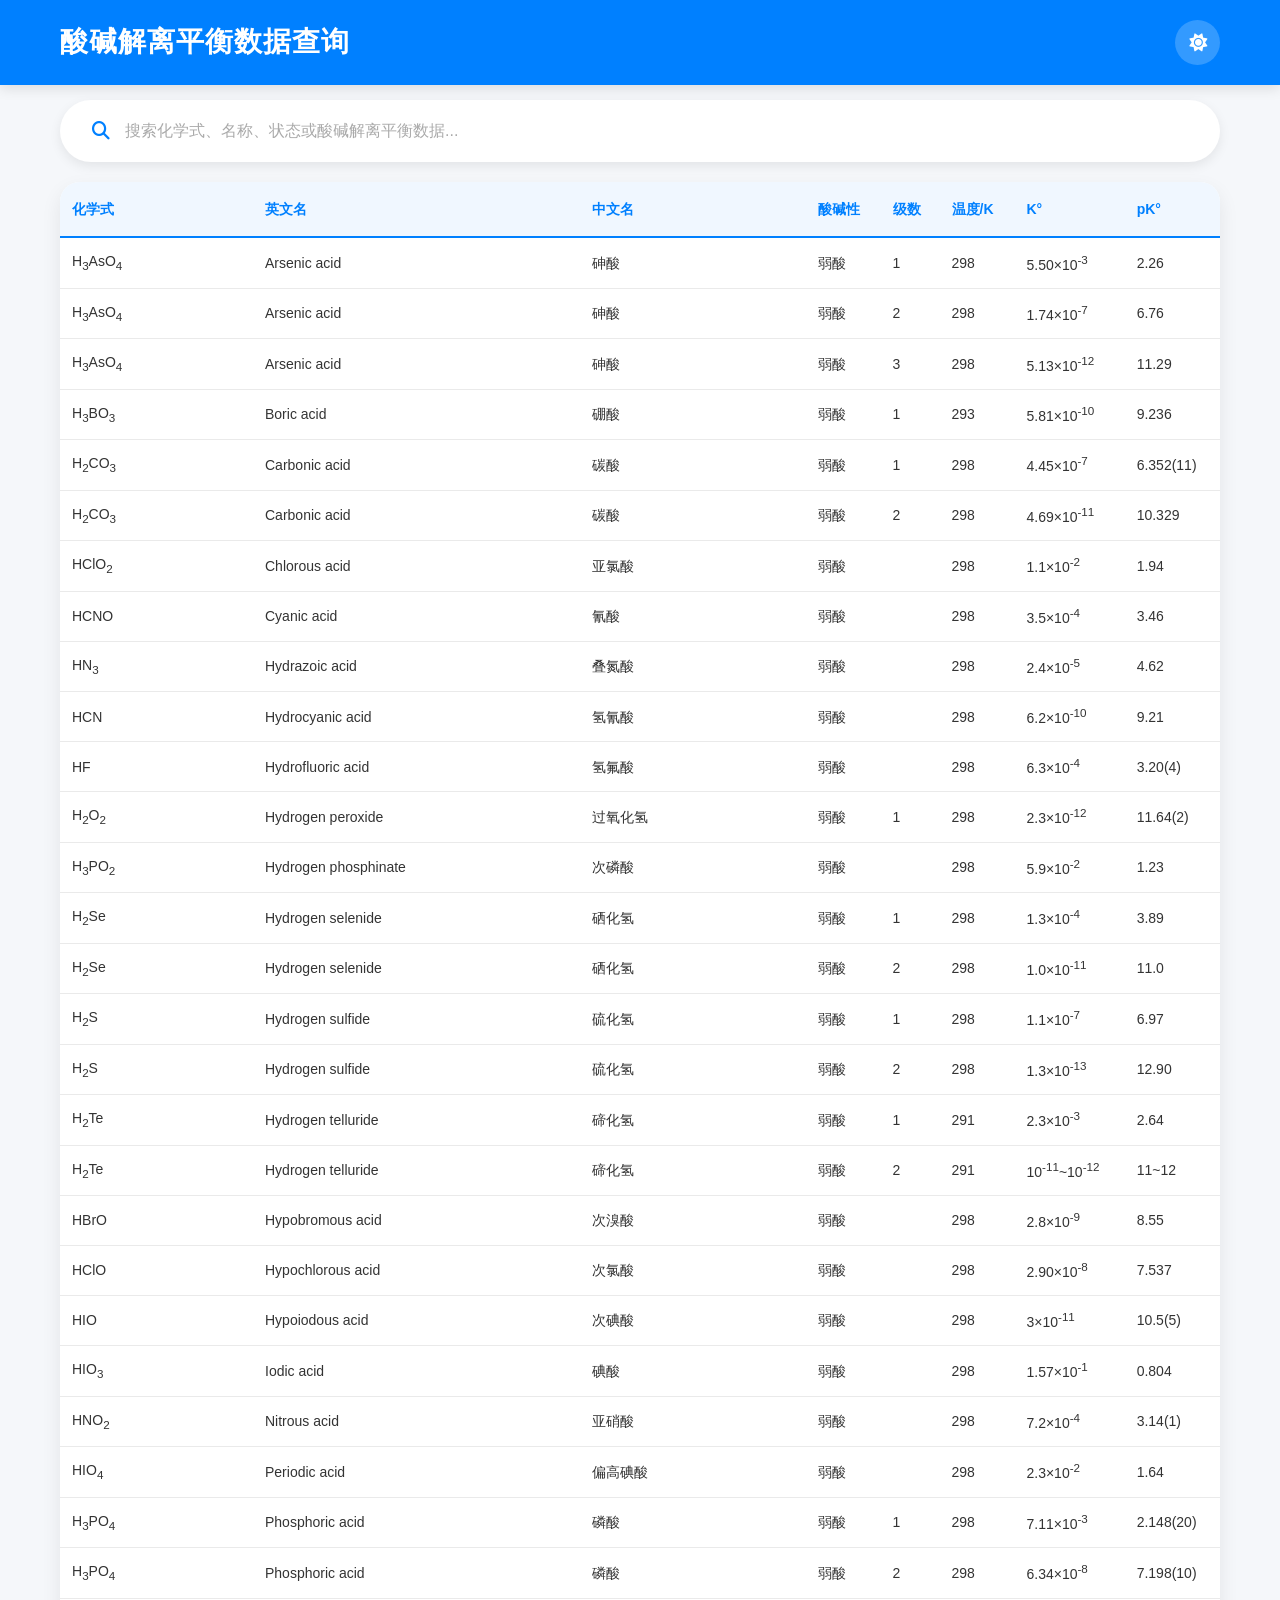
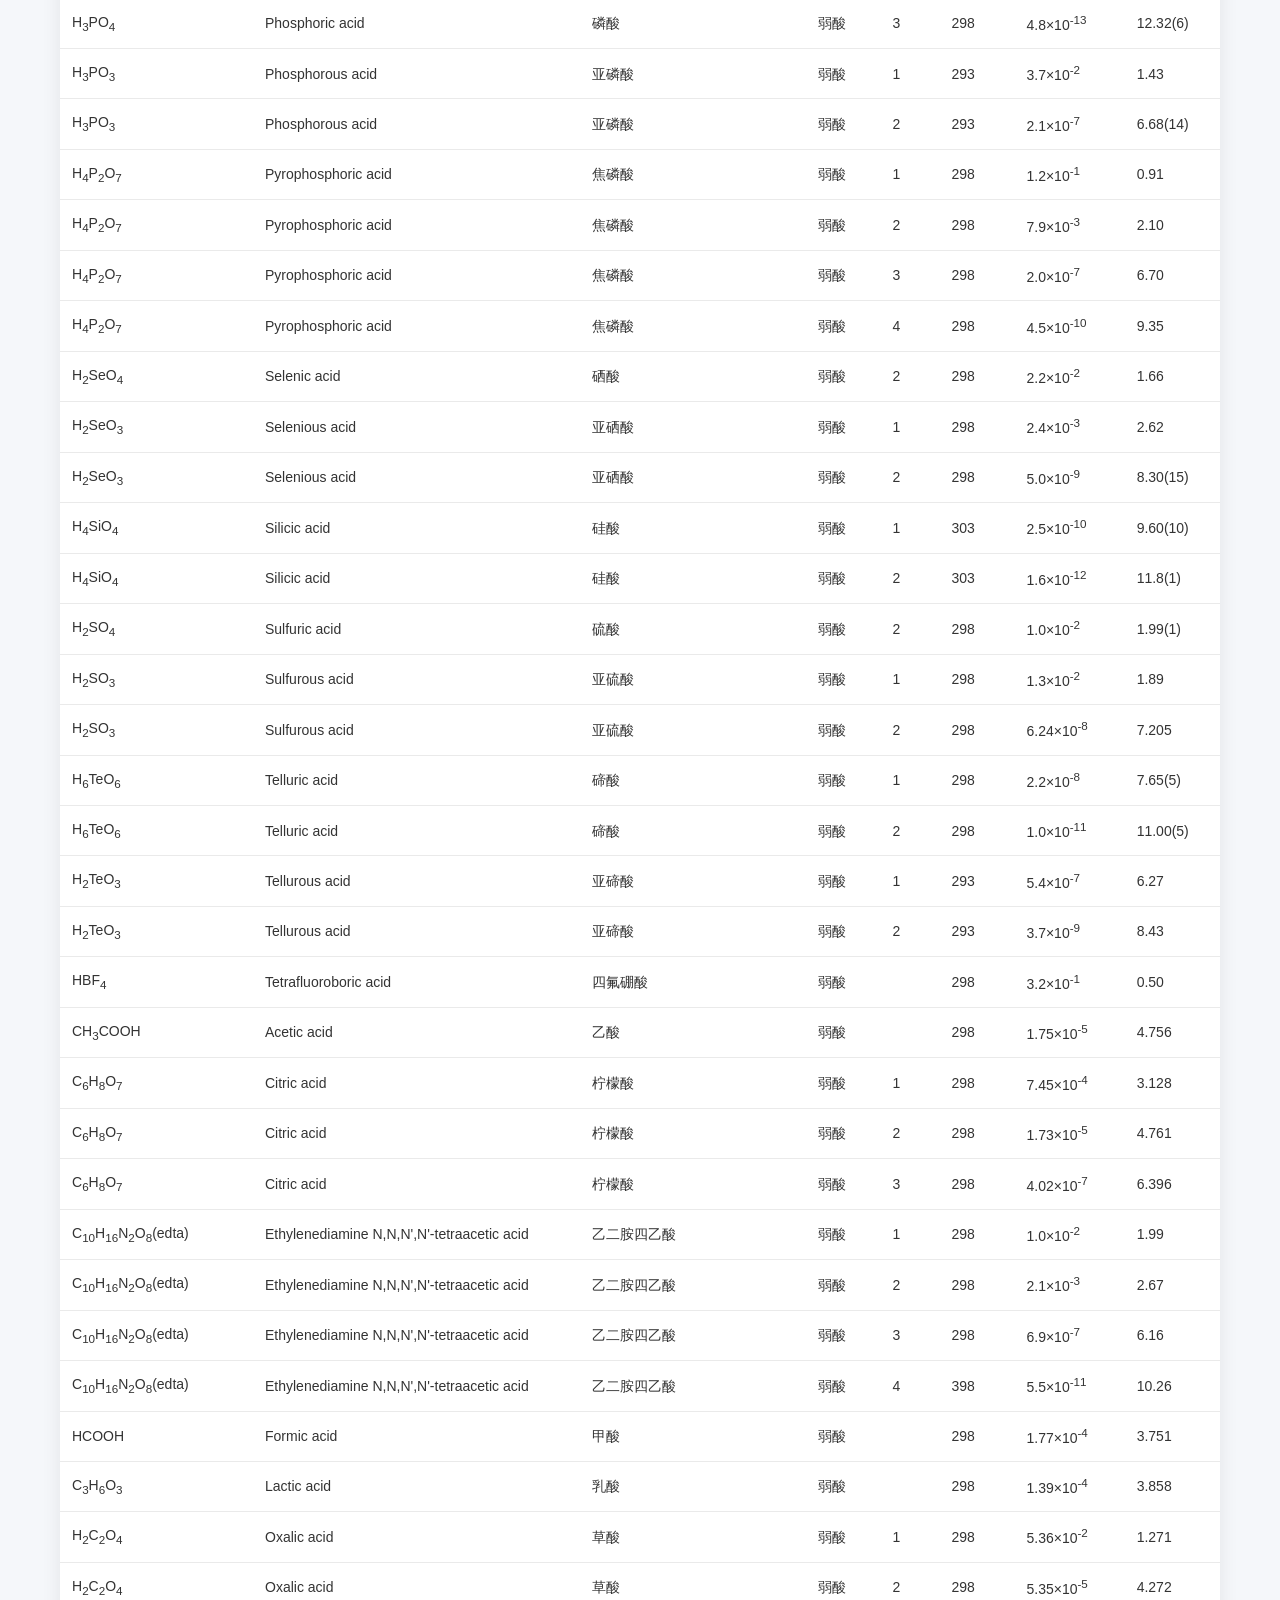
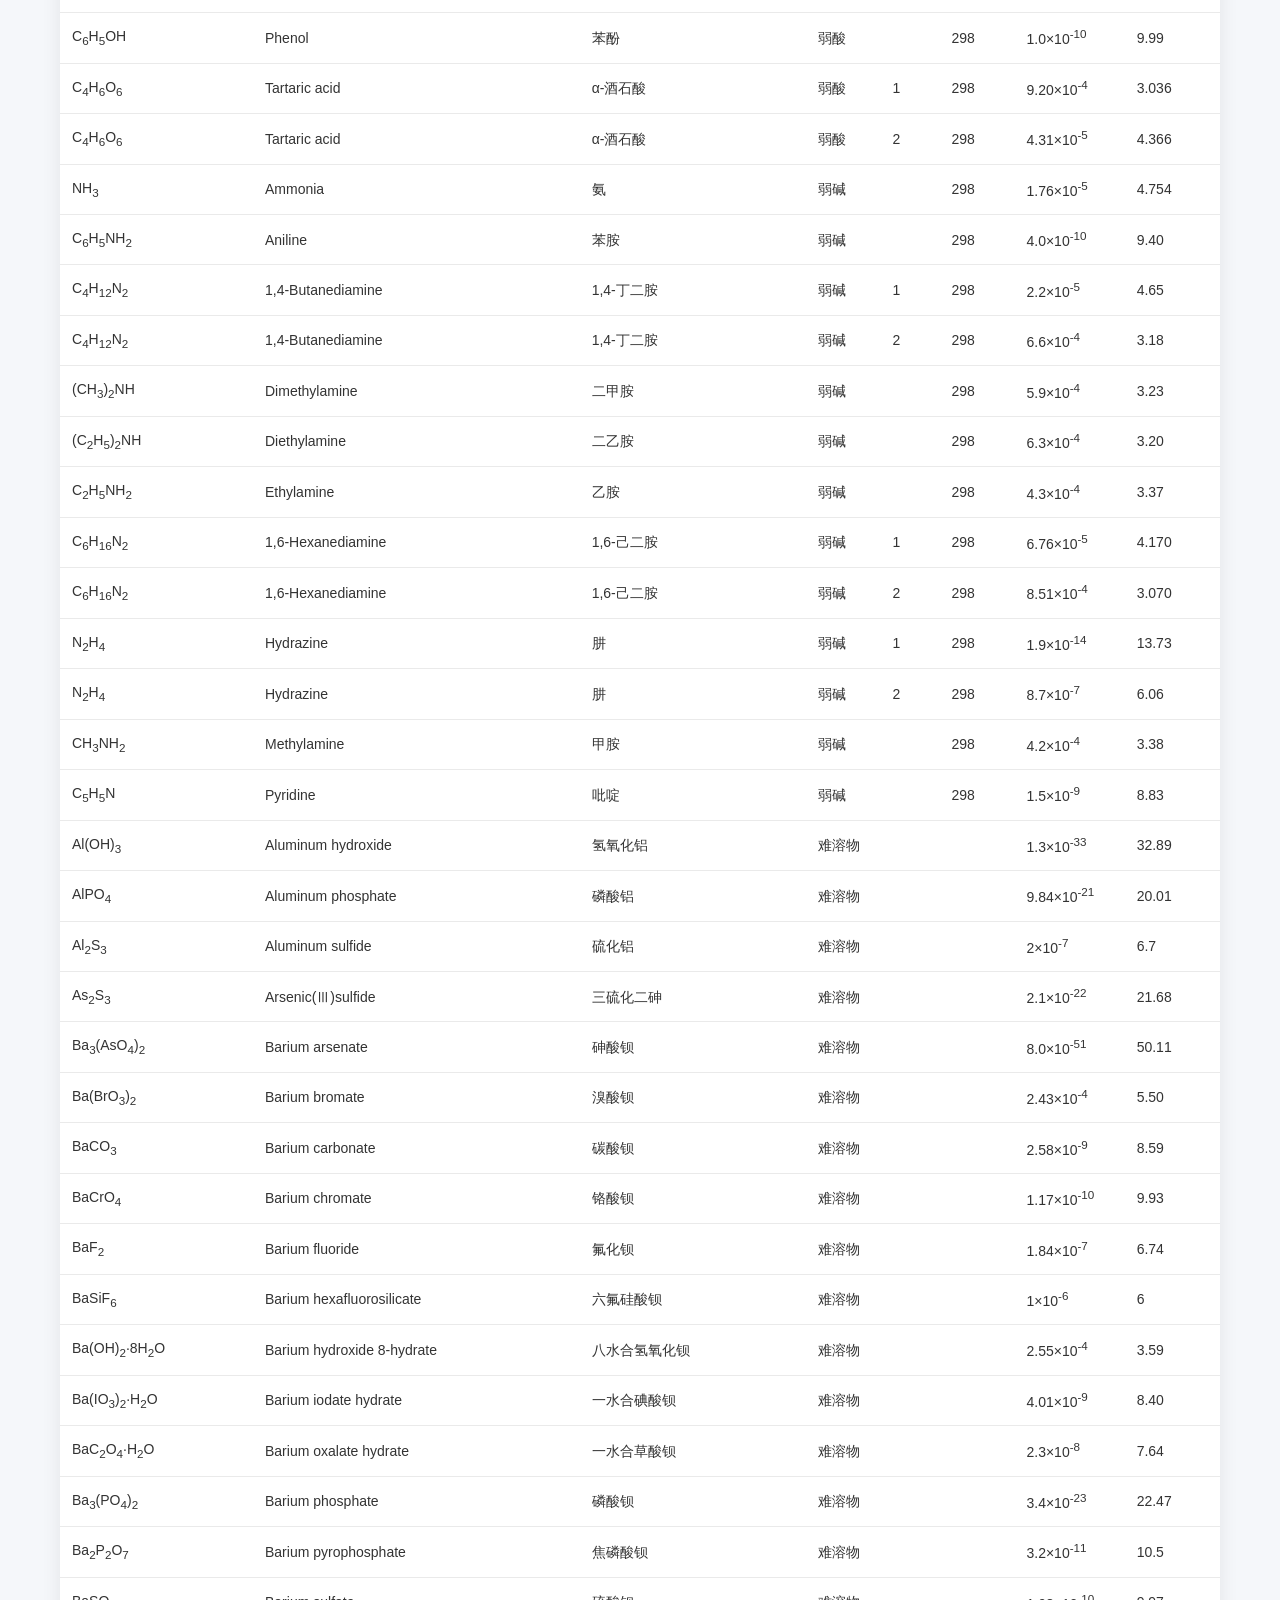
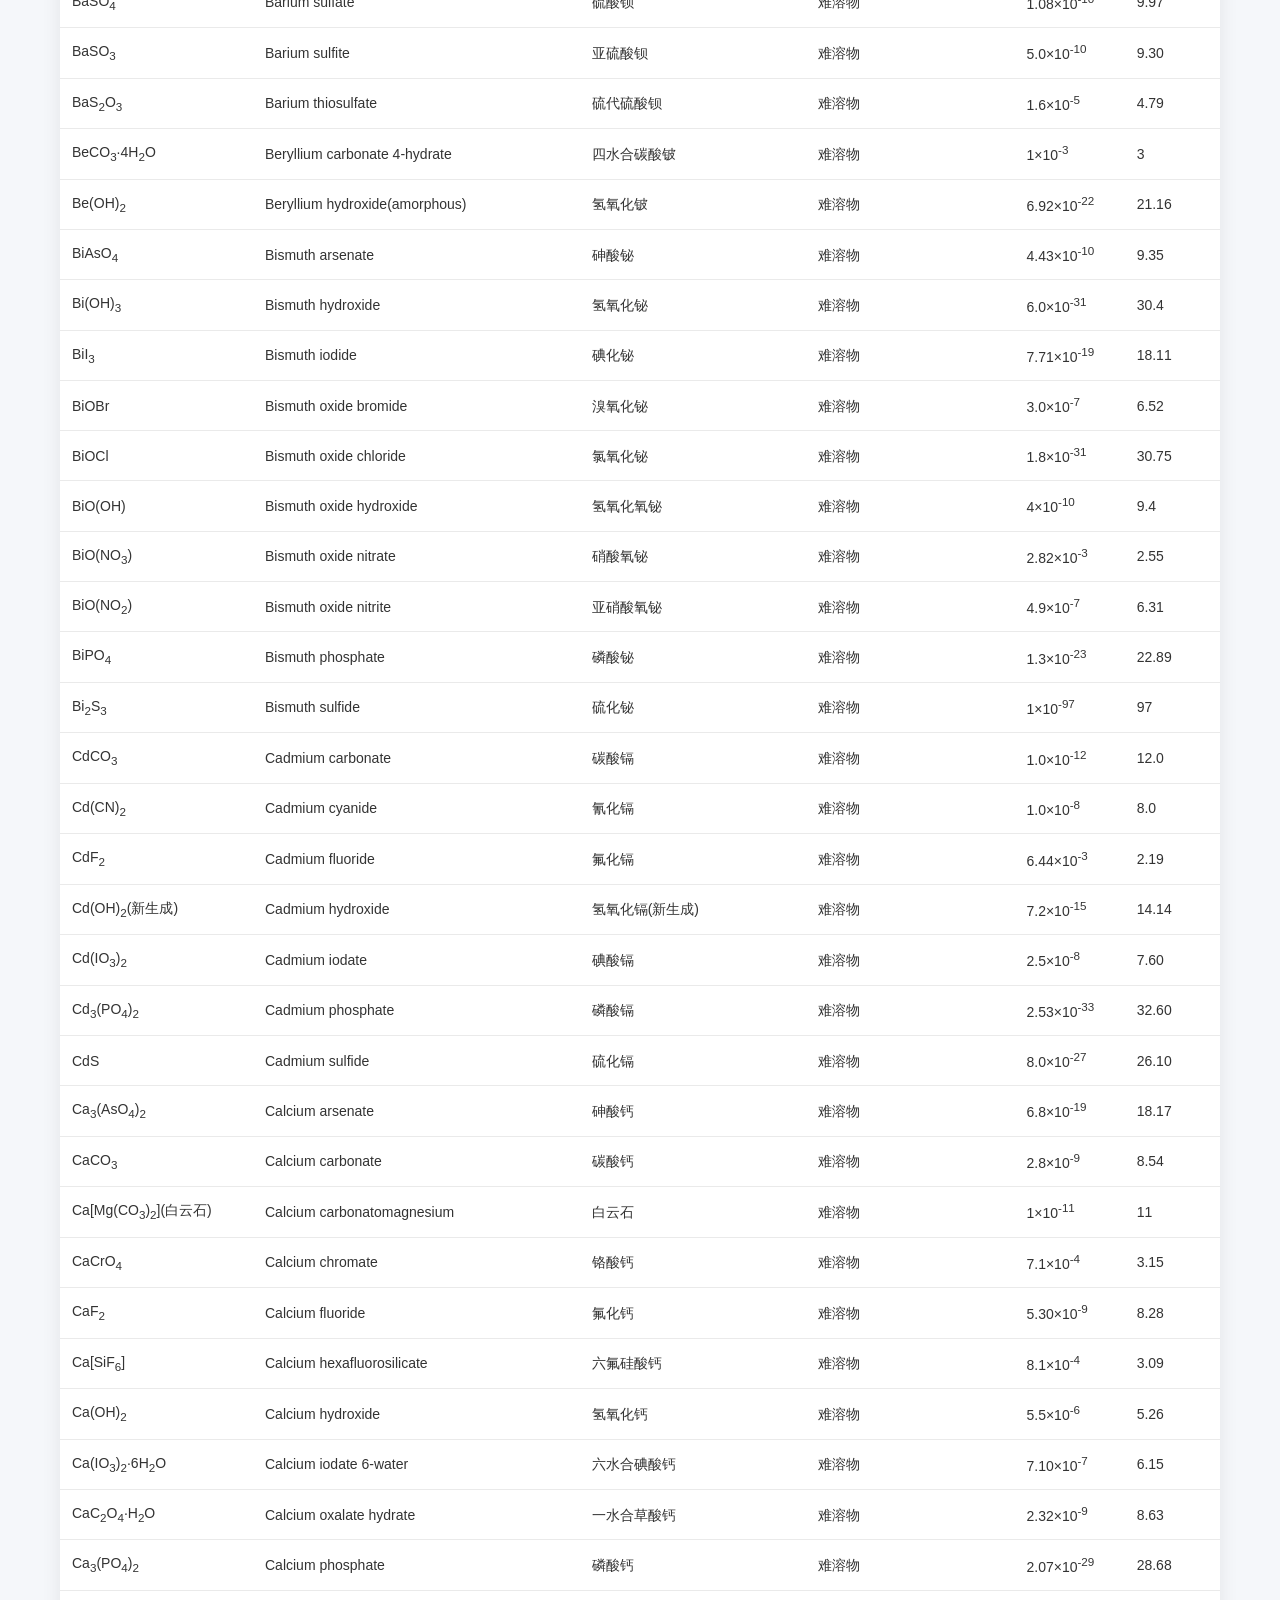
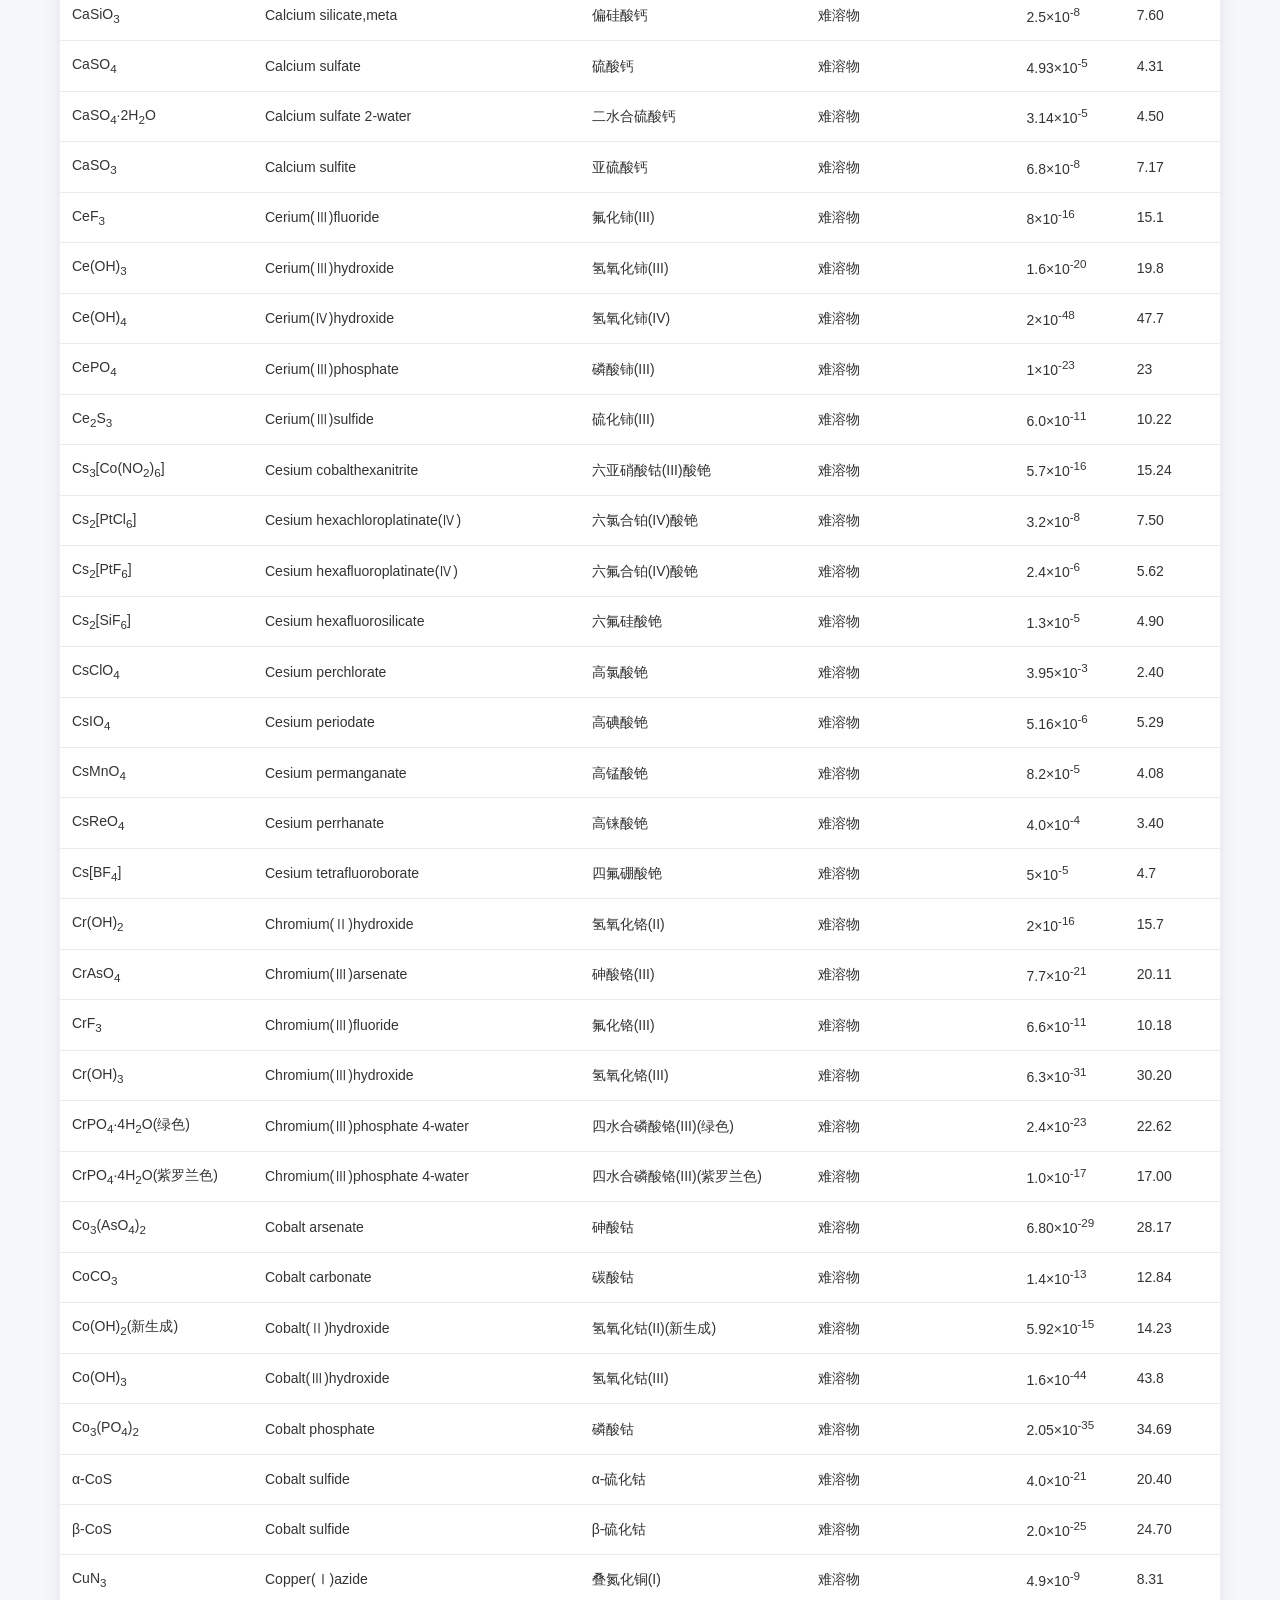
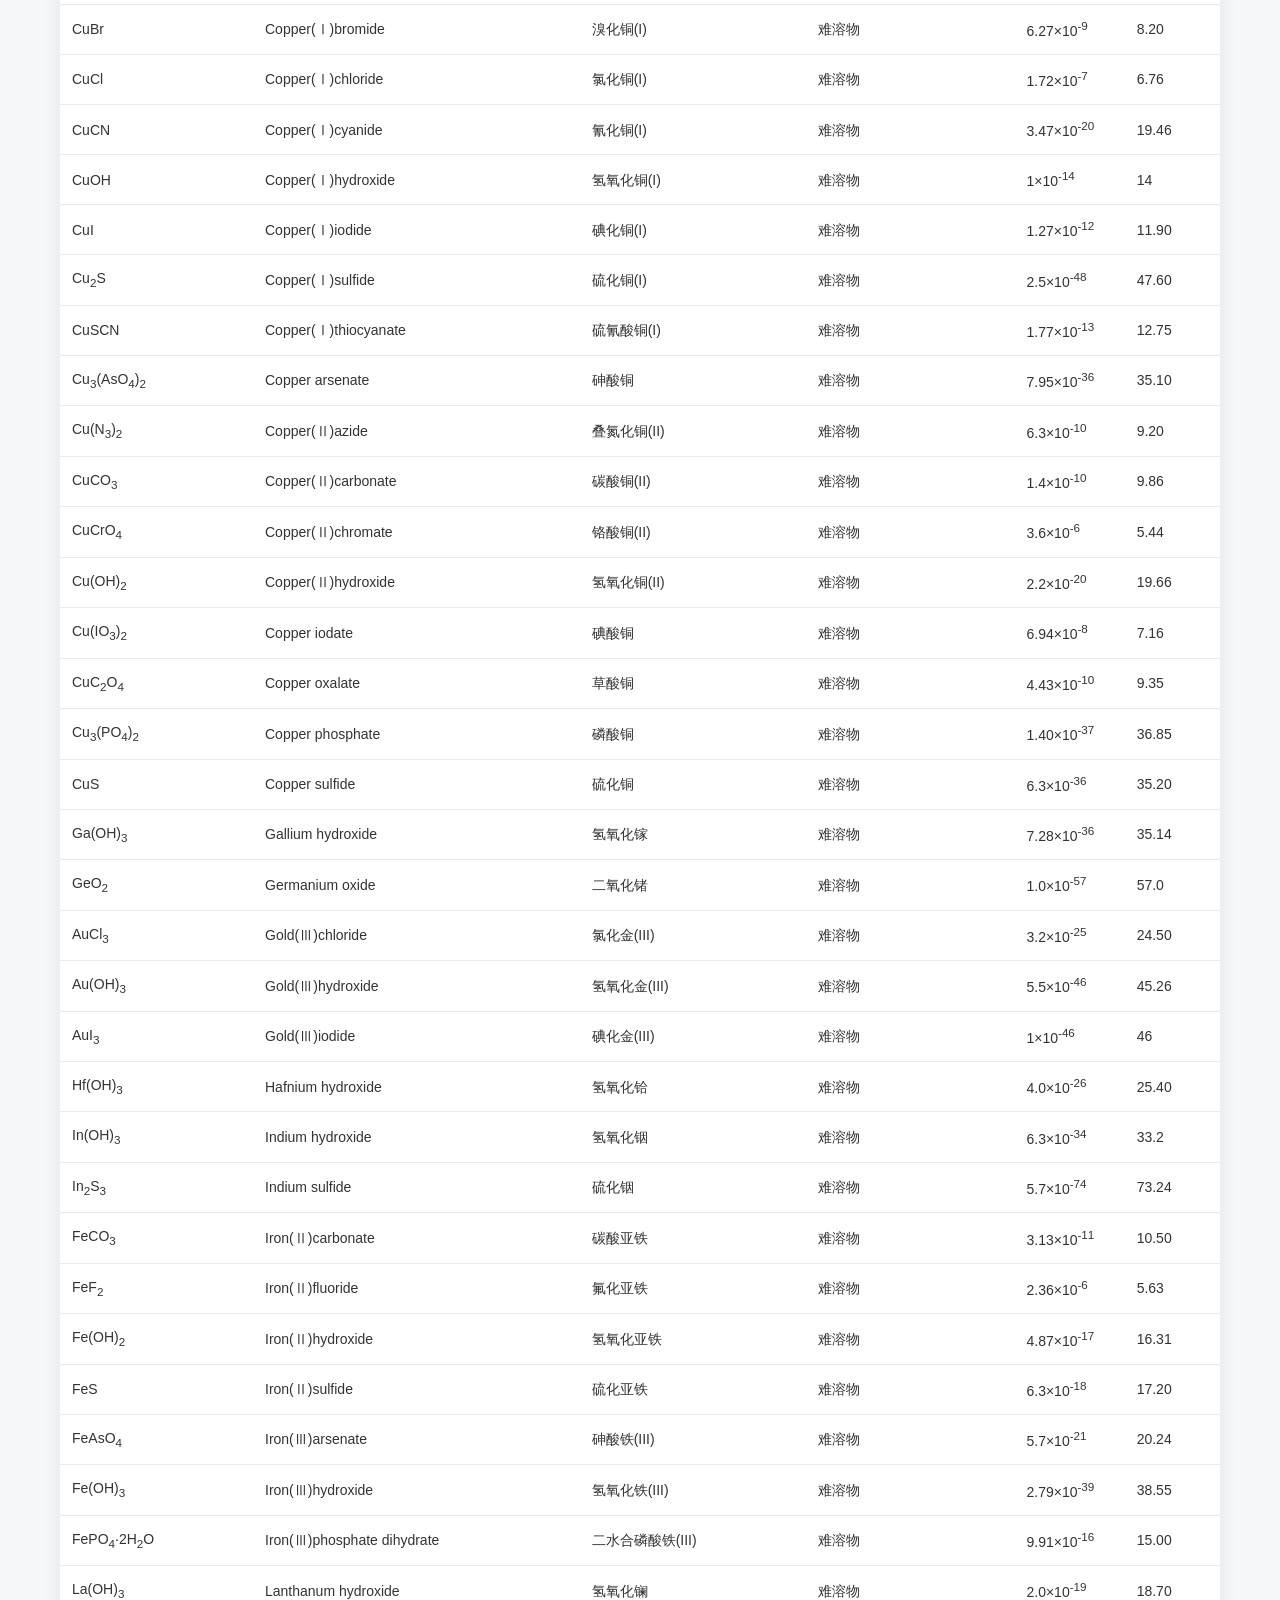
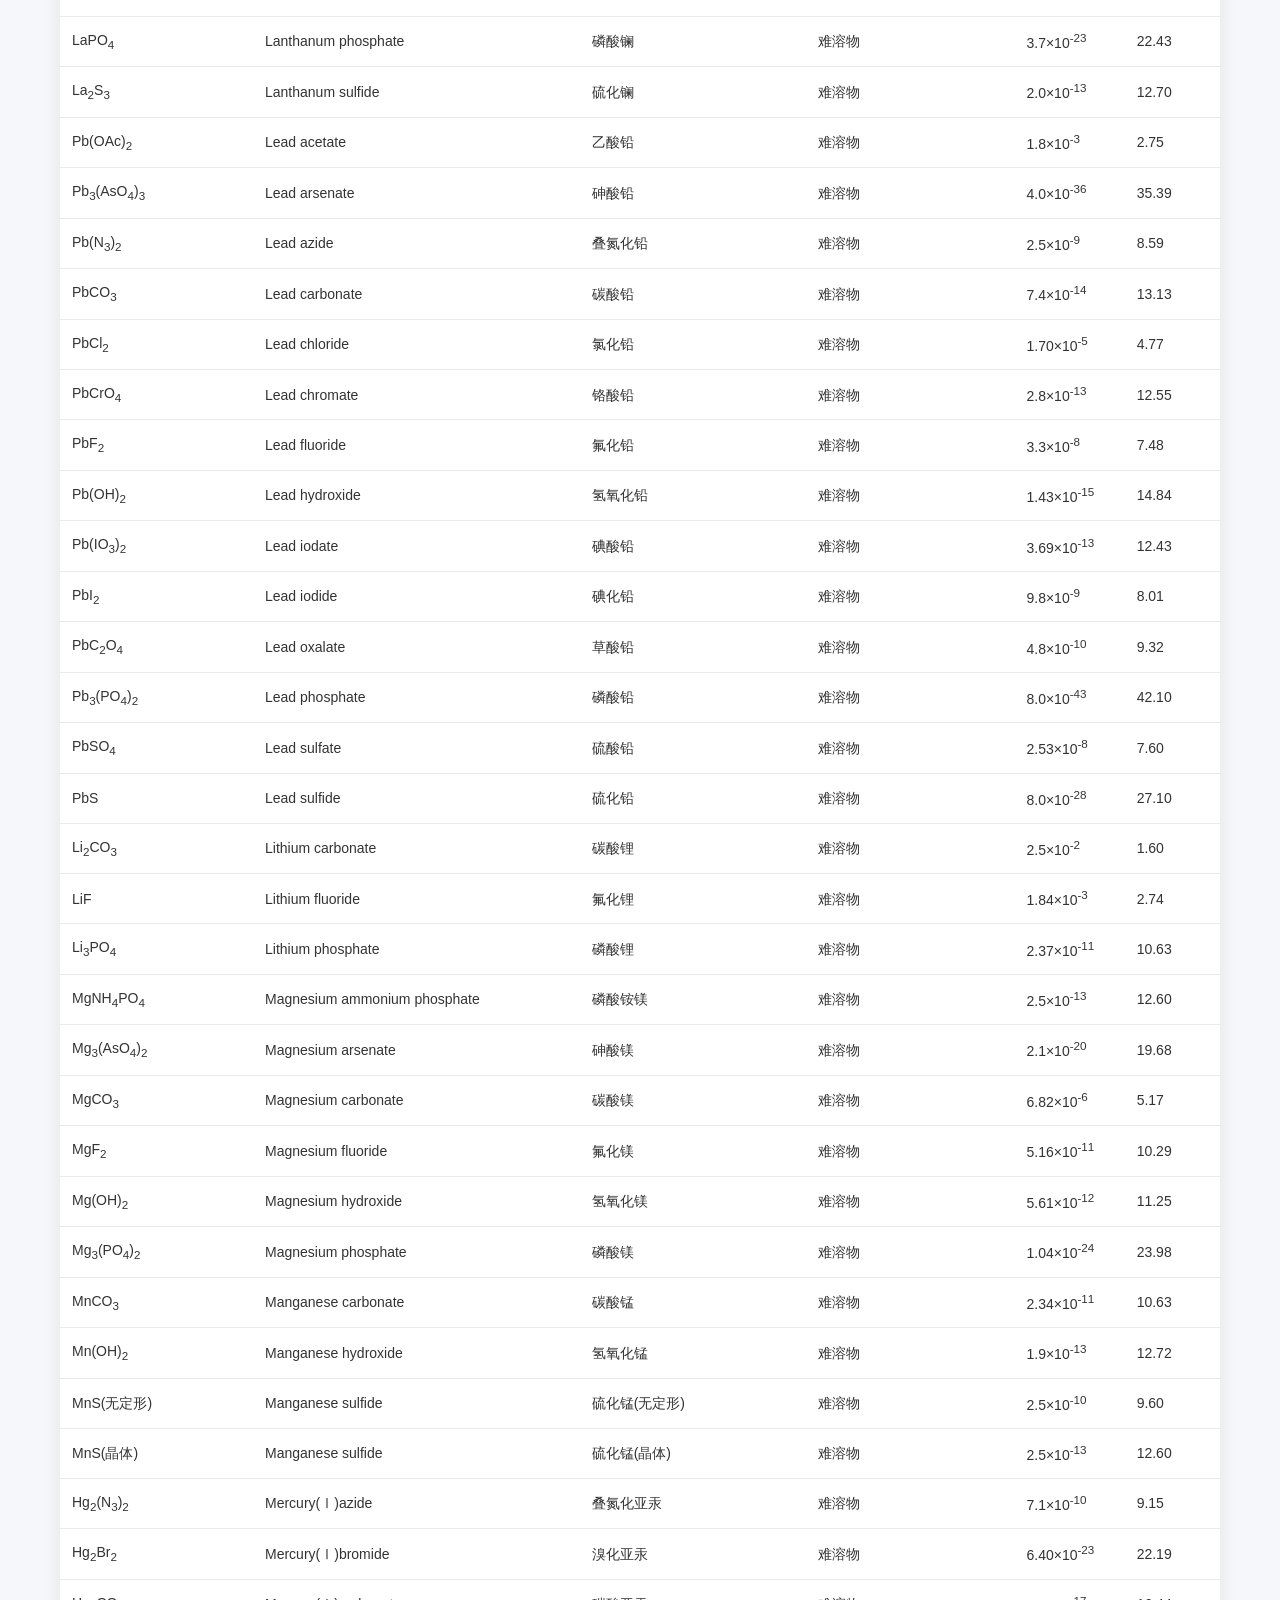
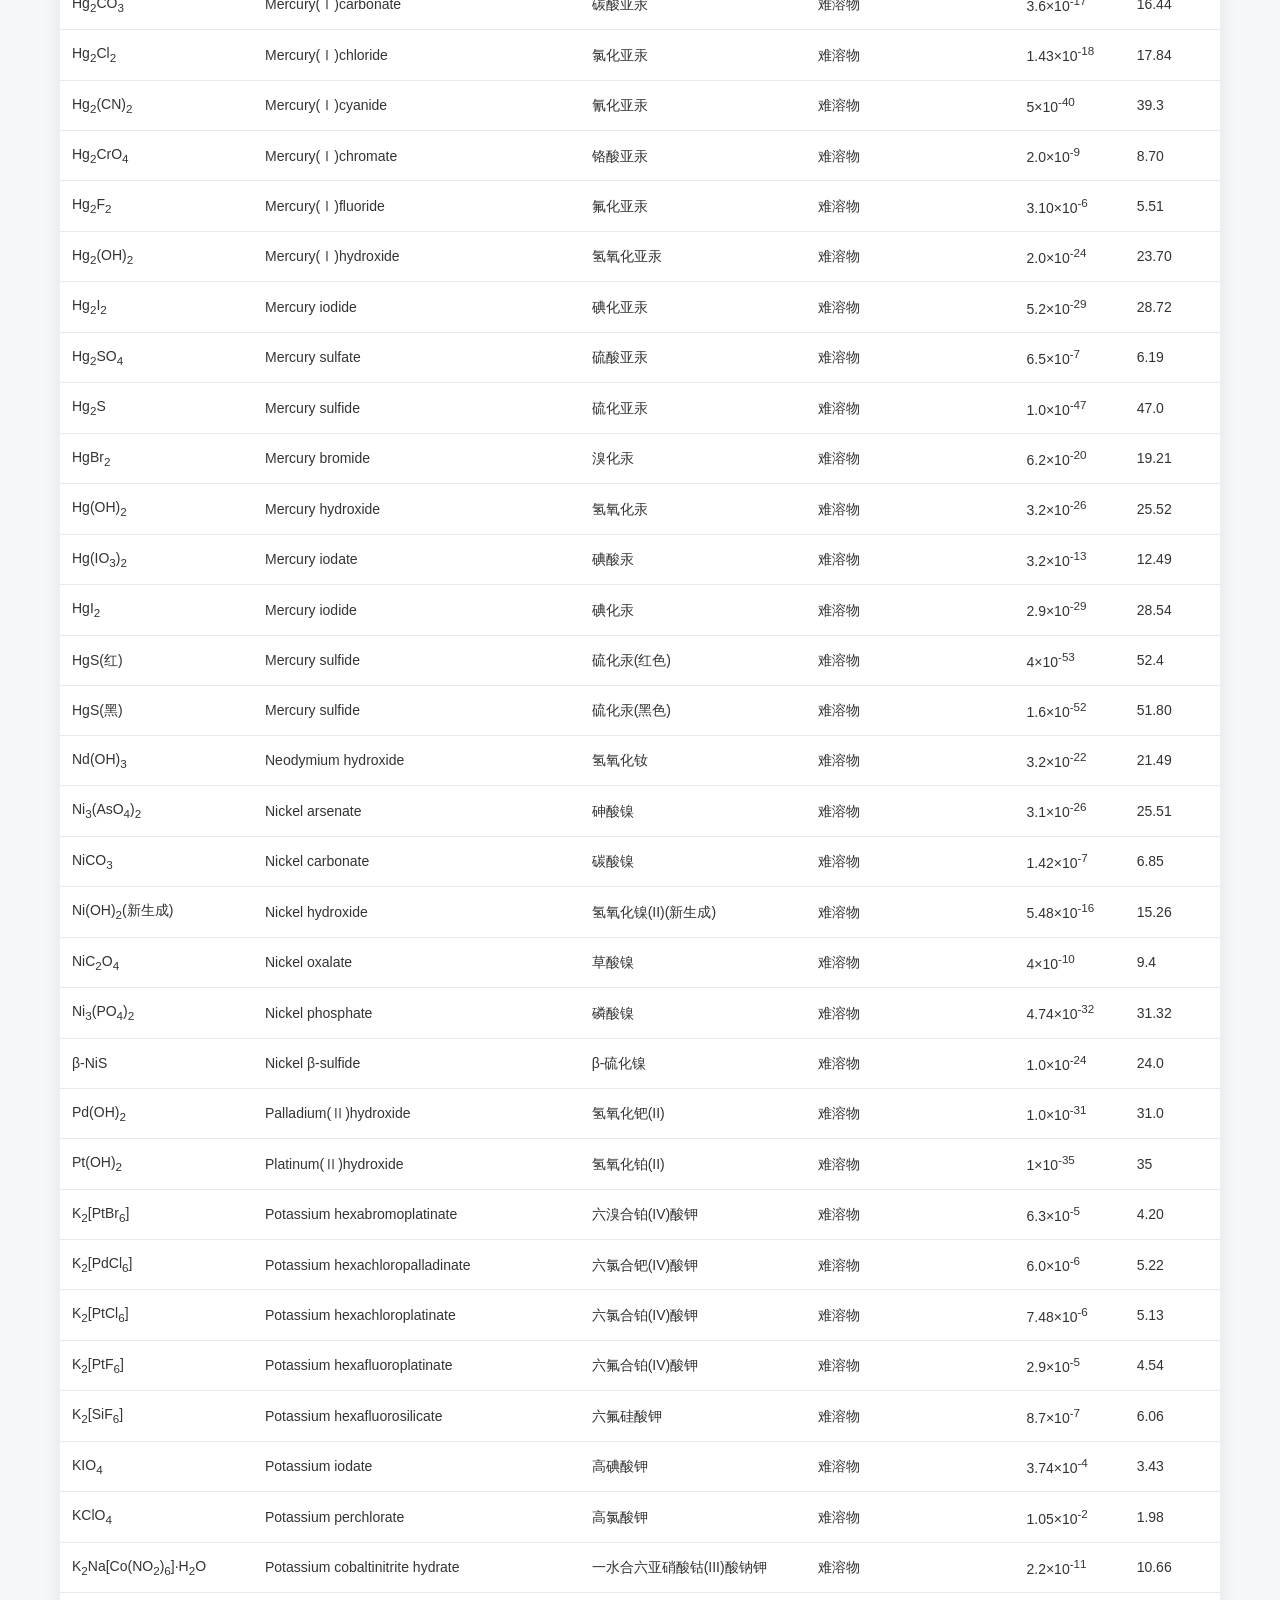
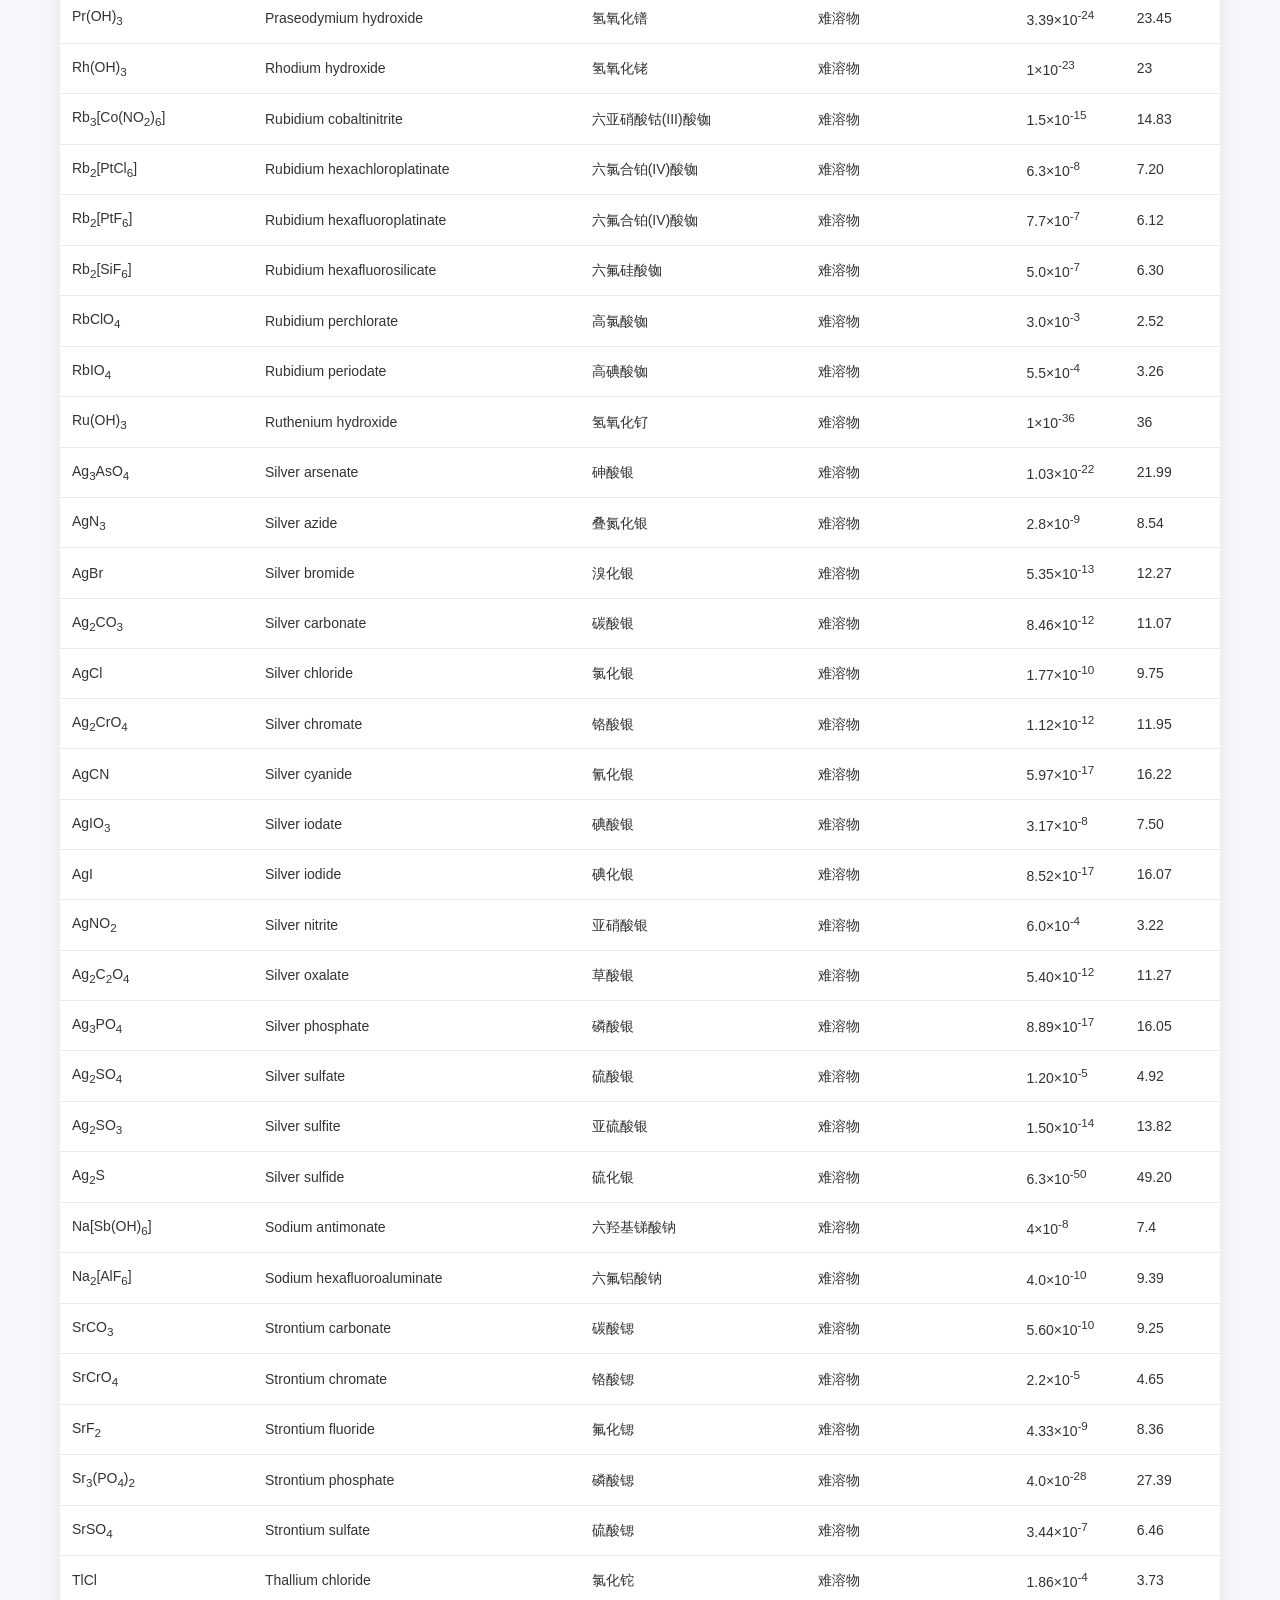
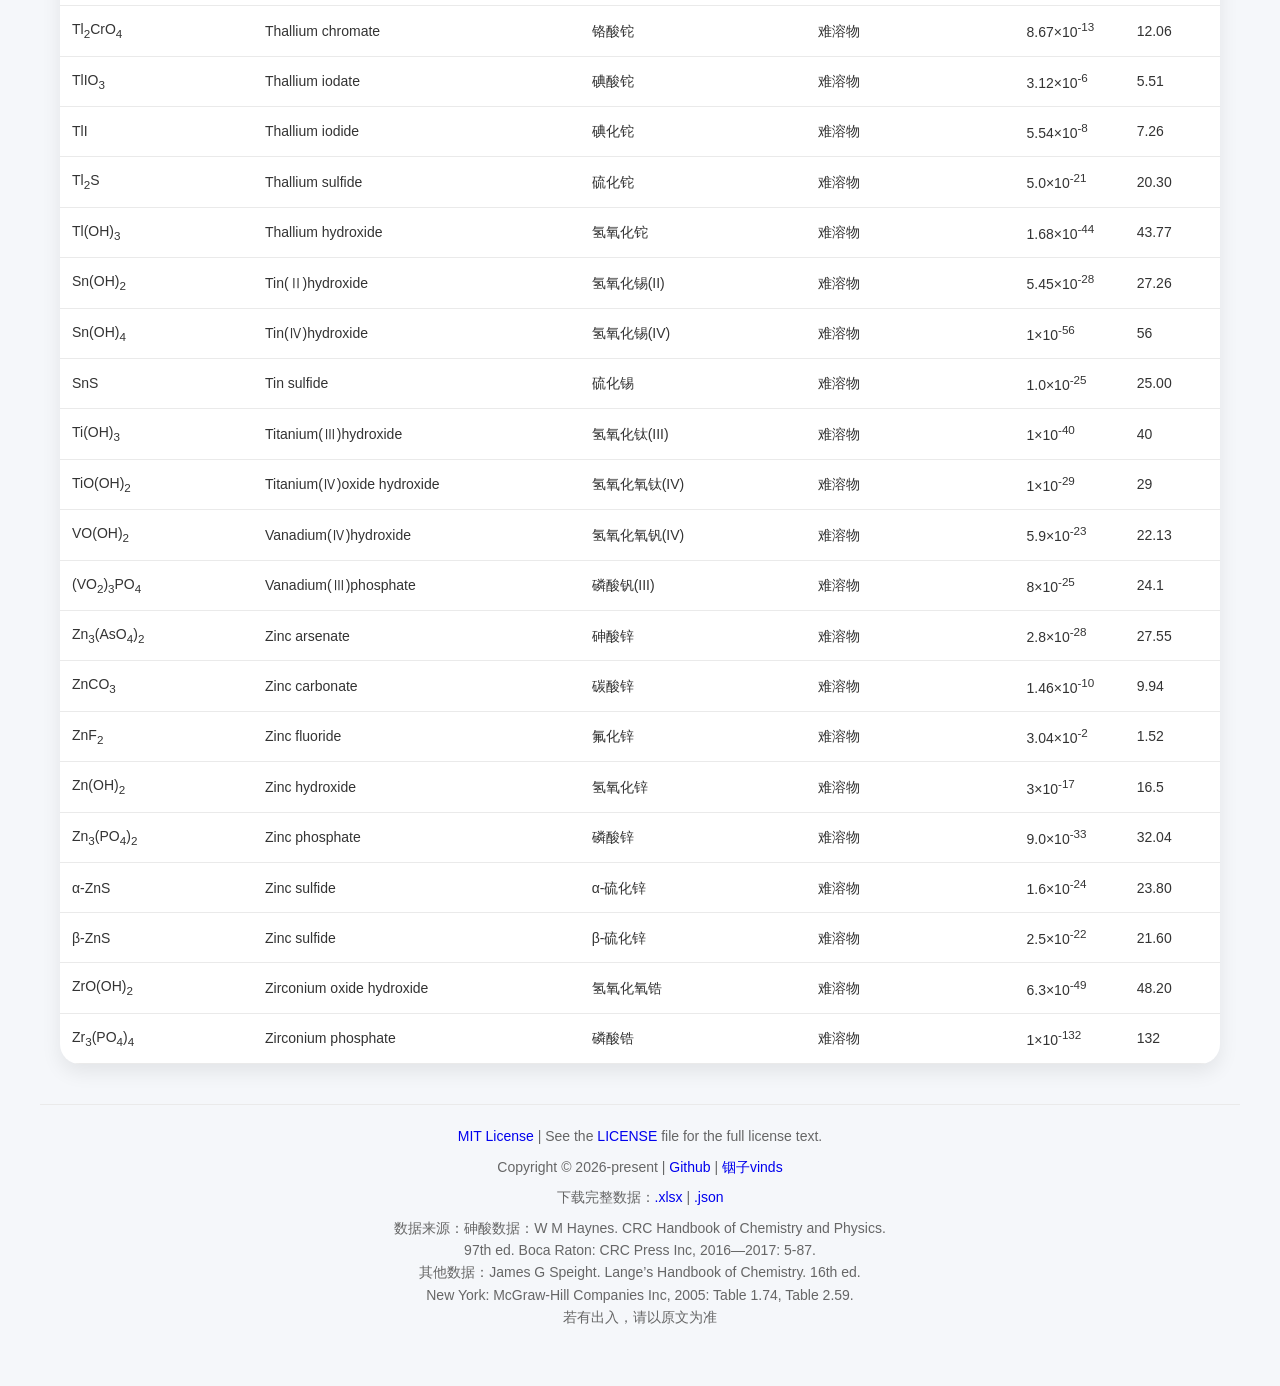
==== dissociation_constant/index.html @ cc7985d7 "Add files via upload" ====
<!--
MIT License

Copyright (c) 2026 [vinds](https://y.vinds.top)

Permission is hereby granted, free of charge, to any person obtaining a copy
of this software and associated documentation files (the "Software"), to deal
in the Software without restriction, including without limitation the rights
to use, copy, modify, merge, publish, distribute, sublicense, and/or sell
copies of the Software, and to permit persons to whom the Software is
furnished to do so, subject to the following conditions:

The above copyright notice and this permission notice shall be included in all
copies or substantial portions of the Software.

THE SOFTWARE IS PROVIDED "AS IS", WITHOUT WARRANTY OF ANY KIND, EXPRESS OR
IMPLIED, INCLUDING BUT NOT LIMITED TO THE WARRANTIES OF MERCHANTABILITY,
FITNESS FOR A PARTICULAR PURPOSE AND NONINFRINGEMENT. IN NO EVENT SHALL THE
AUTHORS OR COPYRIGHT HOLDERS BE LIABLE FOR ANY CLAIM, DAMAGES OR OTHER
LIABILITY, WHETHER IN AN ACTION OF CONTRACT, TORT OR OTHERWISE, ARISING FROM,
OUT OF OR IN CONNECTION WITH THE SOFTWARE OR THE USE OR OTHER DEALINGS IN THE
SOFTWARE.
-->
<!DOCTYPE html>
<html lang="zh-CN">

<head>
    <meta charset="UTF-8">
    <meta name="viewport" content="width=device-width, initial-scale=1.0">
    <title>vinds | 酸碱解离平衡数据查询</title>
    <link rel="stylesheet" href="style.css">
    <link rel="stylesheet" href="https://cdnjs.cloudflare.com/ajax/libs/font-awesome/6.4.0/css/all.min.css">
</head>

<body>

    <div class="h">
        <div class="b">
            <div class="header-left">
                <span class="l" id="a">酸碱解离平衡数据查询</span>
            </div>
            <div class="c">
                <button id="b"><i class="fas fa-sun"></i></button>
            </div>
        </div>
    </div>

    <div class="k">
        <div class="search-container">
            <div class="search-wrapper">
                <i class="fas fa-search search-icon"></i>
                <input type="text" id="c" placeholder="搜索化学式、名称、状态或酸碱解离平衡数据..." maxlength="200" autocomplete="off">
                <button id="d" class="clear-btn" style="display: none;"><i class="fas fa-times"></i></button>
            </div>
        </div>
    </div>

    <div class="v">
        <div class="w table-card">
            <div class="table-wrapper">
                <table id="e">
                    <thead>
                        <tr>
                            <th>化学式</th>
                            <th>英文名</th>
                            <th>中文名</th>
                            <th>酸碱性</th>
                            <th>级数</th>
                            <th>温度/K</th>
                            <th>K°</th>
                            <th>pK°</th>
                        </tr>
                    </thead>
                    <tbody id="f"></tbody>
                </table>
            </div>
            <div id="g" class="no-result" style="display: none;">未检索到相关内容</div>
        </div>
    </div>

    <footer class="footer">

        <div class="notice-content">
            <p><a href="https://opensource.org/license/mit" target="_blank" rel="noopener noreferrer">MIT License</a> | See the <a href="/LICENSE" target="_blank" rel="noopener noreferrer">LICENSE</a> file for the full license text.</p>
            <p>Copyright © 2026-present | <a href="https://github.com/vinds476283/compound_thermodynamic_data_retrieval" target="_blank" rel="noopener noreferrer">Github</a> | <a href="https://y.vinds.top" target="_blank" rel="noopener noreferrer">铟子vinds</a></p>
            <p>下载完整数据：<a href="table.xlsx" download="table.xlsx">.xlsx</a> | <a href="table.json" download="table.json">.json</a></p>
            <p>数据来源：砷酸数据：W M Haynes. CRC Handbook of Chemistry and Physics. <br>97th ed. Boca Raton: CRC Press Inc, 2016—2017: 5-87.<br> 其他数据：James G Speight. Lange’s Handbook of Chemistry. 16th ed. <br>New York: McGraw-Hill Companies Inc, 2005: Table 1.74,
                Table 2.59. <br> 若有出入，请以原文为准</p>
        </div>
    </footer>

    <script src="script.js"></script>
</body>

</html>
---- dissociation_constant/style.css ----
/*
MIT License

Copyright (c) 2026 [vinds](https://y.vinds.top)

Permission is hereby granted, free of charge, to any person obtaining a copy
of this software and associated documentation files (the "Software"), to deal
in the Software without restriction, including without limitation the rights
to use, copy, modify, merge, publish, distribute, sublicense, and/or sell
copies of the Software, and to permit persons to whom the Software is
furnished to do so, subject to the following conditions:

The above copyright notice and this permission notice shall be included in all
copies or substantial portions of the Software.

THE SOFTWARE IS PROVIDED "AS IS", WITHOUT WARRANTY OF ANY KIND, EXPRESS OR
IMPLIED, INCLUDING BUT NOT LIMITED TO THE WARRANTIES OF MERCHANTABILITY,
FITNESS FOR A PARTICULAR PURPOSE AND NONINFRINGEMENT. IN NO EVENT SHALL THE
AUTHORS OR COPYRIGHT HOLDERS BE LIABLE FOR ANY CLAIM, DAMAGES OR OTHER
LIABILITY, WHETHER IN AN ACTION OF CONTRACT, TORT OR OTHERWISE, ARISING FROM,
OUT OF OR IN CONNECTION WITH THE SOFTWARE OR THE USE OR OTHER DEALINGS IN THE
SOFTWARE.
*/

* {
    margin: 0;
    padding: 0;
    box-sizing: border-box;
    font-family: 'Segoe UI', Tahoma, Geneva, Verdana, sans-serif;
}

body {
    background-color: #f5f7fa;
    color: #333;
    line-height: 1.6;
    transition: background-color 0.3s, color 0.3s;
}

body.dark {
    background-color: #1a1a2e;
    color: #e0e0e0;
}

.h {
    background: #0080ff;
    color: white;
    box-shadow: 0 4px 12px rgba(0, 0, 0, 0.1);
}

.dark .h {
    background: #0060c0;
}

.b {
    max-width: 1200px;
    margin: 0 auto;
    padding: 20px;
    display: flex;
    justify-content: space-between;
    align-items: center;
}

.header-left {
    display: flex;
    align-items: center;
    gap: 20px;
}

.avatar-container {
    width: 60px;
    height: 60px;
    border-radius: 50%;
    background: rgba(255, 255, 255, 0.2);
    display: flex;
    align-items: center;
    justify-content: center;
    transition: all 0.3s ease;
    cursor: default;
}

.avatar-container:hover {
    transform: scale(1.05);
    background: rgba(255, 255, 255, 0.3);
}

.l {
    font-size: 28px;
    font-weight: 700;
    letter-spacing: 1px;
}

.c {
    display: flex;
    align-items: center;
    gap: 15px;
}

#b {
    background: rgba(255, 255, 255, 0.2);
    border: none;
    color: white;
    width: 45px;
    height: 45px;
    border-radius: 50%;
    cursor: pointer;
    font-size: 18px;
    display: flex;
    align-items: center;
    justify-content: center;
    transition: all 0.3s;
}

#b:hover {
    background: rgba(255, 255, 255, 0.3);
    transform: translateY(-2px);
}

.k {
    max-width: 1200px;
    margin: 0 auto 20px;
    padding: 0 20px;
    position: sticky;
    top: 0;
    background-color: #f5f7fa;
    z-index: 100;
    padding-top: 15px;
}

body.dark .k {
    background-color: #1a1a2e;
}

.h {
    position: relative;
    z-index: 101;
}

.search-container {
    background: white;
    border-radius: 60px;
    padding: 8px 20px;
    box-shadow: 0 4px 12px rgba(0, 0, 0, 0.08);
    transition: all 0.3s;
}

.dark .search-container {
    background: #2d3047;
    box-shadow: 0 4px 12px rgba(0, 0, 0, 0.2);
}

.search-wrapper {
    position: relative;
    display: flex;
    align-items: center;
}

.search-icon {
    position: absolute;
    left: 12px;
    color: #0080ff;
    font-size: 18px;
}

#c {
    width: 100%;
    padding: 14px 50px 14px 45px;
    font-size: 16px;
    border: none;
    background: transparent;
    outline: none;
    color: #333;
}

.dark #c {
    color: #e0e0e0;
}

#c::placeholder {
    color: #aaa;
}

.clear-btn {
    position: absolute;
    right: 10px;
    background: none;
    border: none;
    font-size: 18px;
    color: #aaa;
    cursor: pointer;
    padding: 5px;
    border-radius: 50%;
    transition: all 0.2s;
}

.clear-btn:hover {
    color: #0080ff;
    background: rgba(0, 128, 255, 0.1);
}

.search-tip {
    font-size: 12px;
    color: #888;
    margin-top: 8px;
    margin-left: 12px;
    padding-bottom: 6px;
}

.dark .search-tip {
    color: #aaa;
}

.v {
    max-width: 1200px;
    margin: 0 auto 40px;
    padding: 0 20px;
}

.w {
    background: white;
    border-radius: 20px;
    padding: 20px;
    box-shadow: 0 8px 20px rgba(0, 0, 0, 0.08);
    transition: transform 0.3s, box-shadow 0.3s;
}

.dark .w {
    background: #2d3047;
    box-shadow: 0 8px 20px rgba(0, 0, 0, 0.2);
}

.w:hover {
    transform: translateY(-3px);
    box-shadow: 0 12px 25px rgba(0, 0, 0, 0.12);
}

.table-card {
    overflow: hidden;
    padding: 0;
}

.table-wrapper {
    overflow-x: auto;
    border-radius: 16px;
}

table {
    width: 100%;
    border-collapse: collapse;
    font-size: 14px;
}

thead tr {
    background: #f0f7ff;
    border-bottom: 2px solid #0080ff;
}

.dark thead tr {
    background: #1e2a3a;
    border-bottom: 2px solid #0080ff;
}

th {
    padding: 16px 12px;
    text-align: left;
    font-weight: 600;
    color: #0080ff;
    white-space: nowrap;
}

.dark th {
    color: #4da6ff;
}

td {
    padding: 12px 12px;
    border-bottom: 1px solid #eaeaea;
    color: #333;
    white-space: nowrap;
}

.dark td {
    border-bottom: 1px solid #3a3d5c;
    color: #e0e0e0;
}

tbody tr:hover {
    background-color: #f8fbff;
}

.dark tbody tr:hover {
    background-color: #3a3d5c;
}

.no-result {
    text-align: center;
    padding: 48px 20px;
    font-size: 18px;
    color: #888;
    background: #f9f9f9;
    border-radius: 16px;
    margin: 10px;
}

.dark .no-result {
    background: #252a3e;
    color: #aaa;
}

.footer {
    max-width: 1200px;
    margin: 20px auto 30px;
    padding: 20px;
    text-align: center;
    color: #666;
    border-top: 1px solid #eaeaea;
}

.dark .footer {
    color: #aaa;
    border-top: 1px solid #3a3d5c;
}

.notice-content {
    font-size: 14px;
    line-height: 1.6;
}

.notice-content p {
    margin-bottom: 8px;
}

#h {
    font-style: italic;
    color: #666;
}

.dark #h {
    color: #aaa;
}

#j {
    font-size: 12px;
    color: #888;
    margin-left: 20px;
}

.dark #j {
    color: #999;
}

.footer a {
    text-decoration: none;
    transition: text-decoration 0.2s ease;
}

.footer a:hover {
    text-decoration: underline;
}

@media (max-width: 768px) {
    .l {
        font-size: 20px;
    }
    .avatar-container {
        width: 48px;
        height: 48px;
    }
    .avatar-container i {
        font-size: 24px !important;
        margin: 12px !important;
    }
    th,
    td {
        padding: 10px 8px;
        font-size: 12px;
    }
    .search-container {
        padding: 5px 16px;
    }
    #c {
        padding: 12px 45px 12px 40px;
    }
}
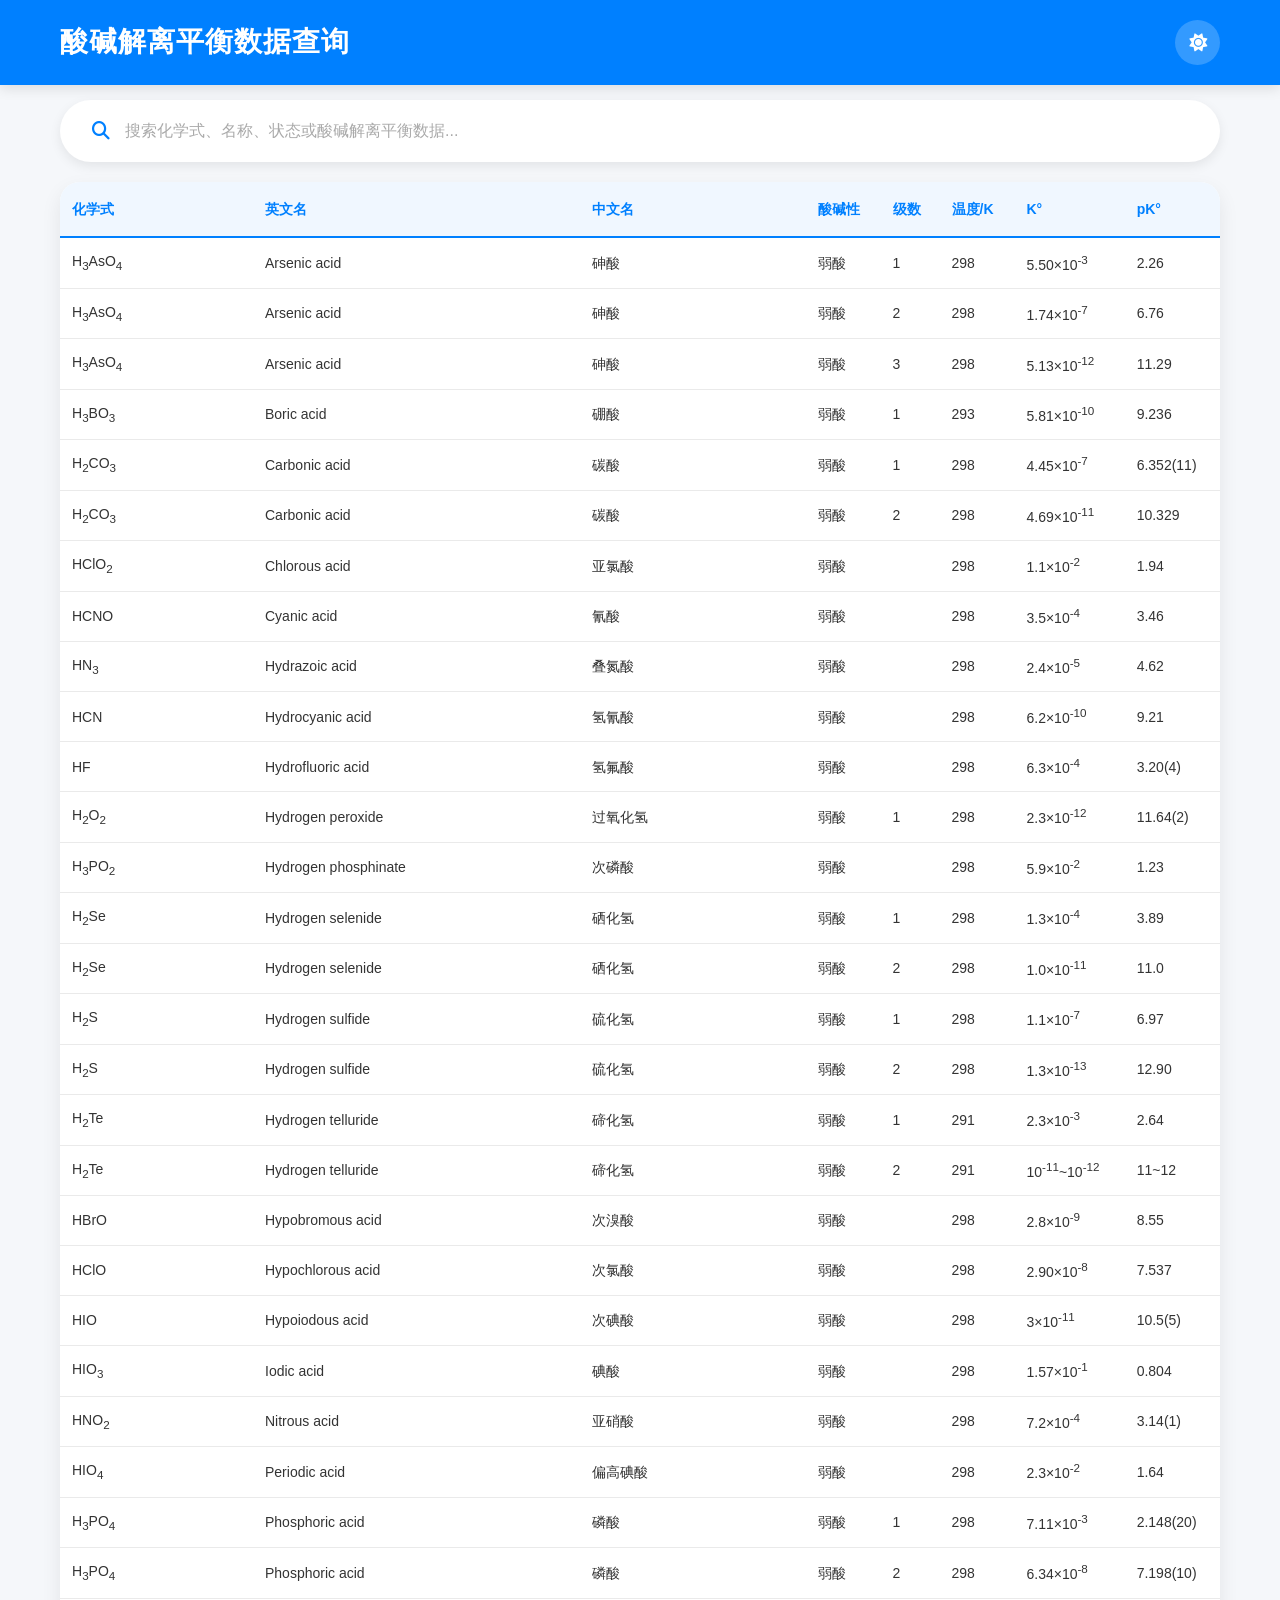
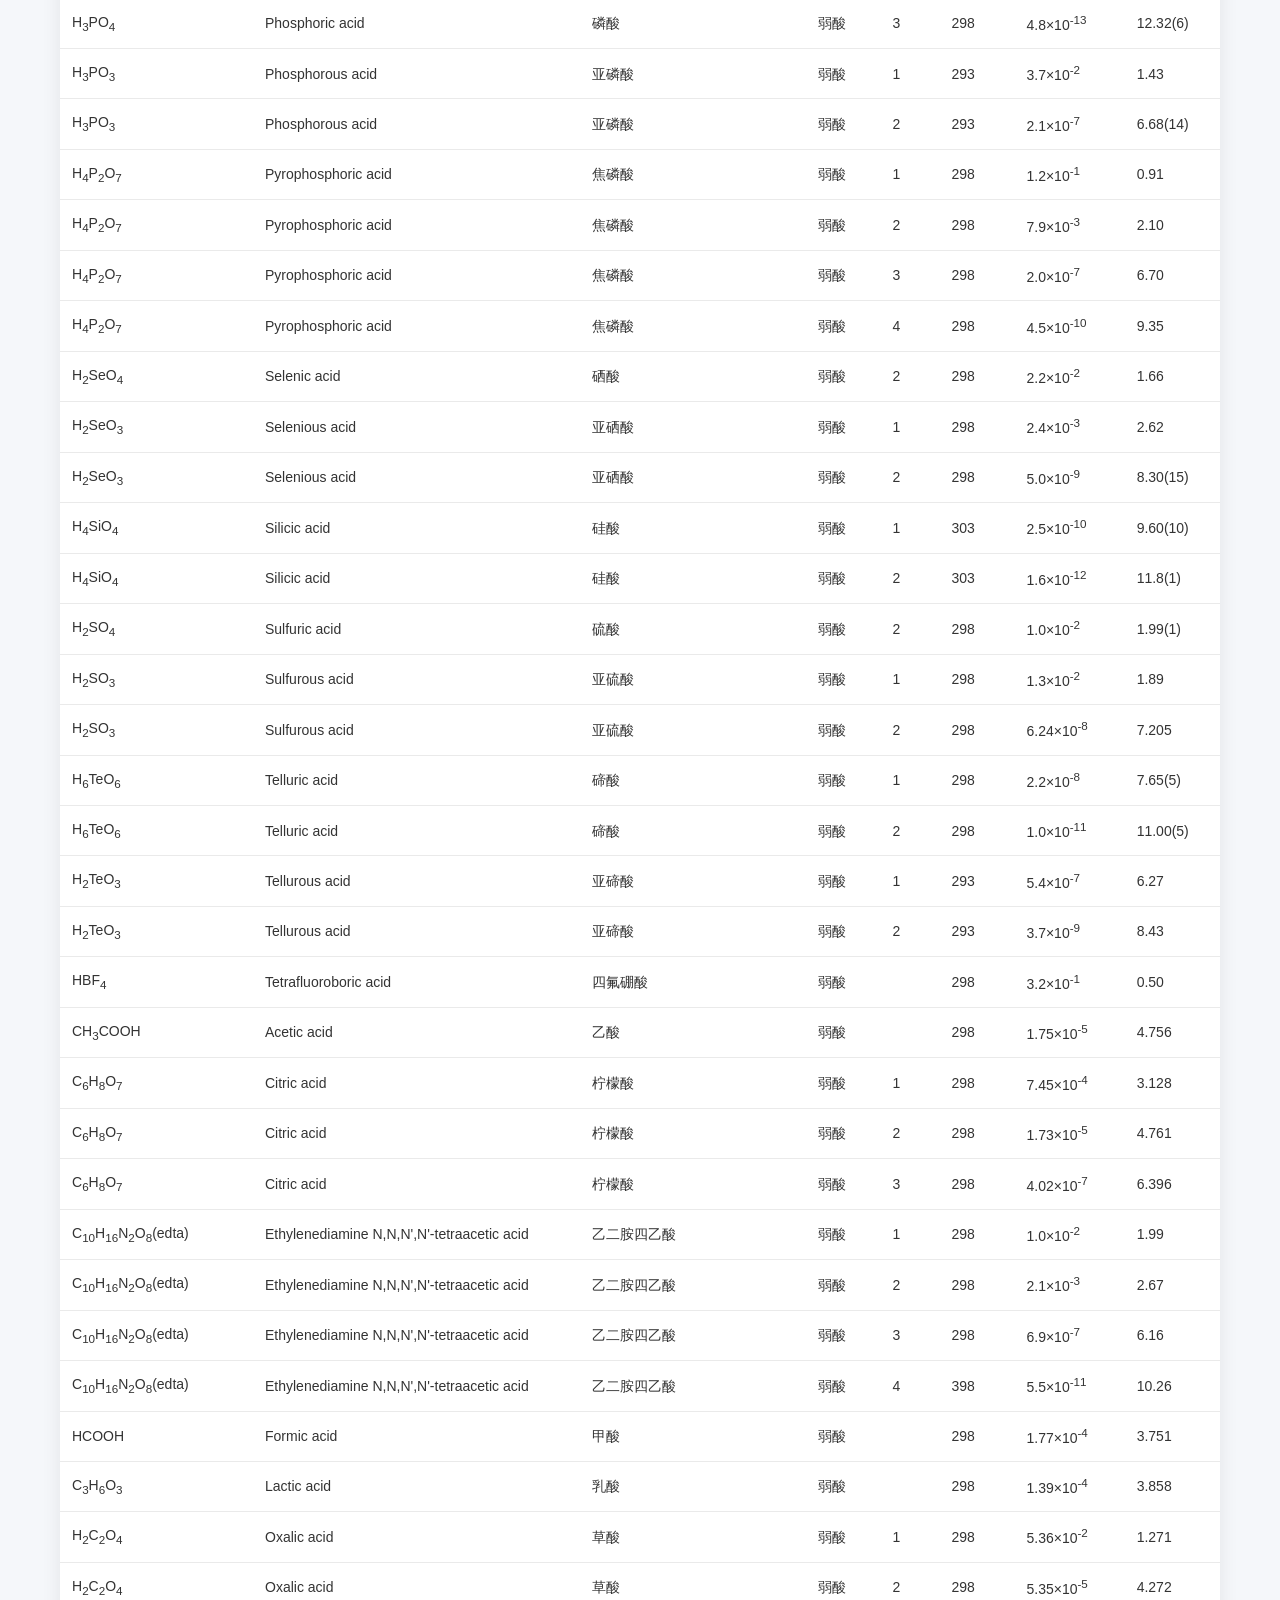
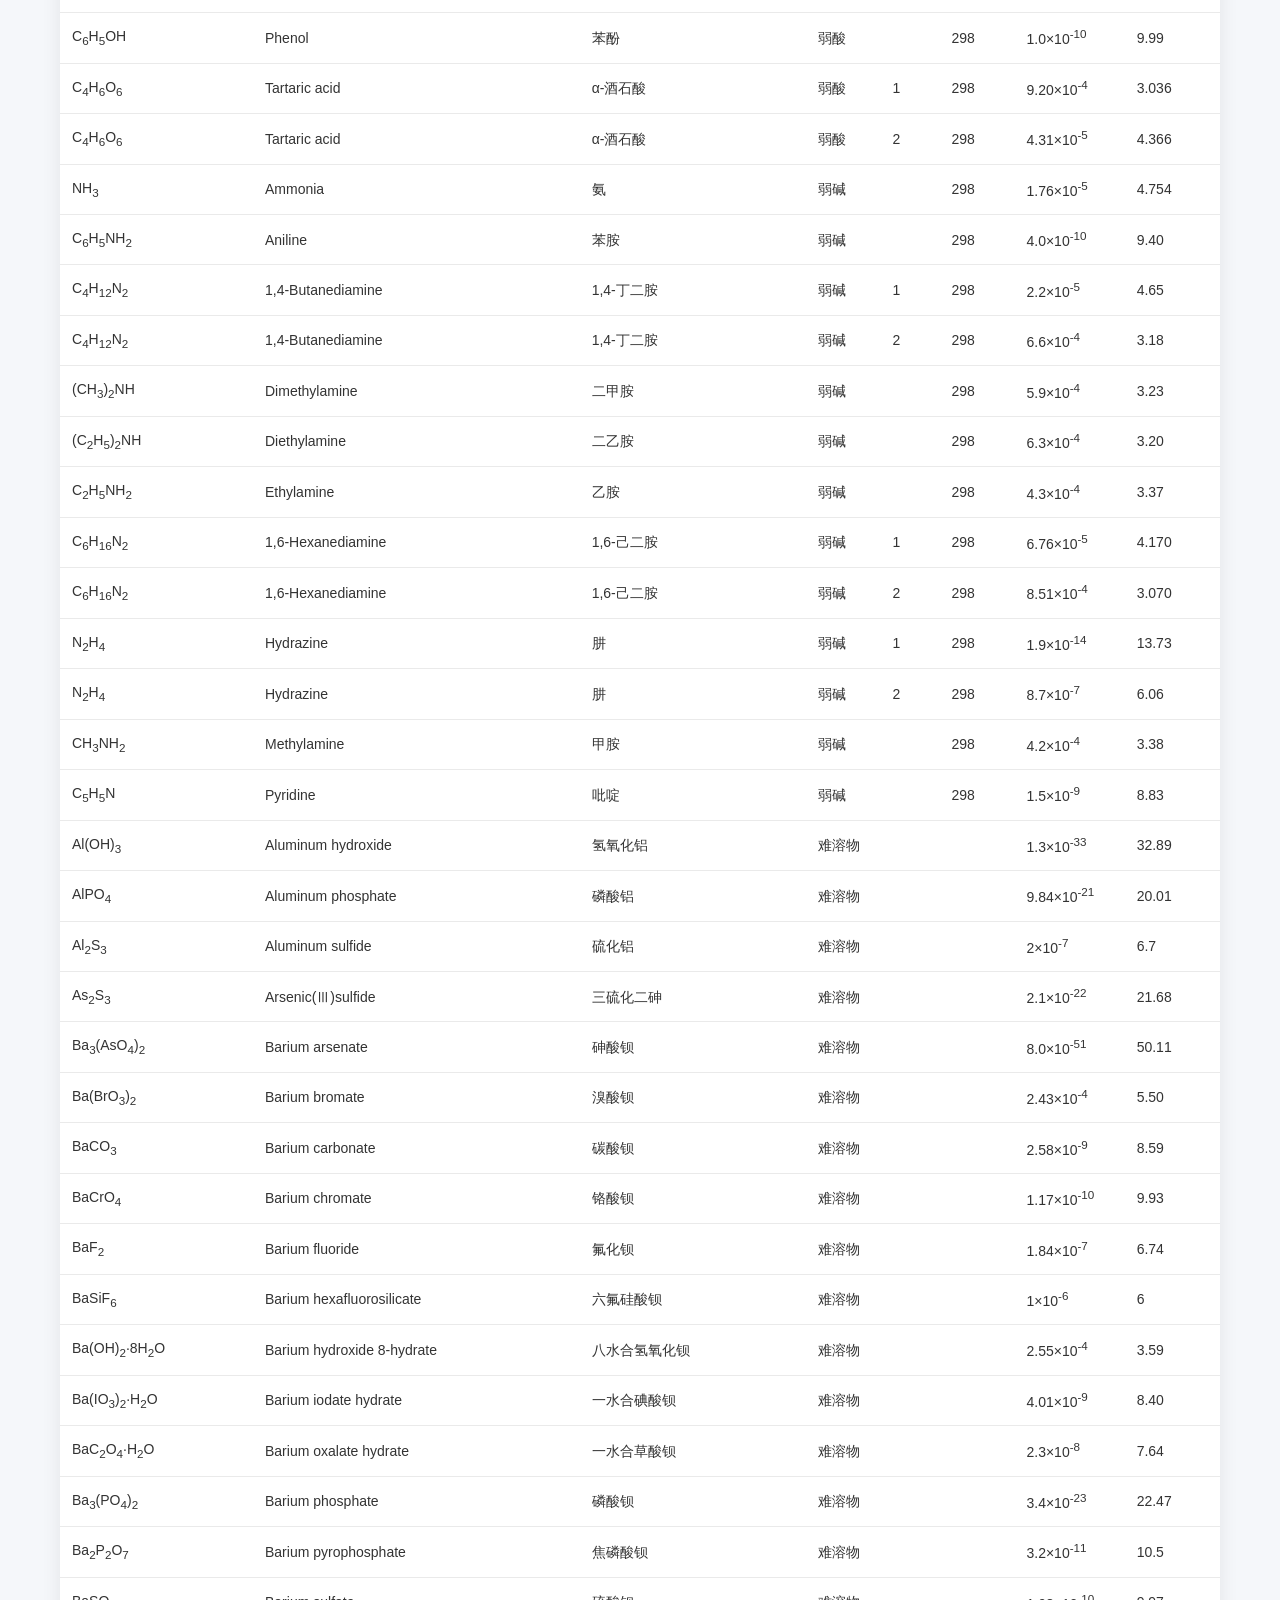
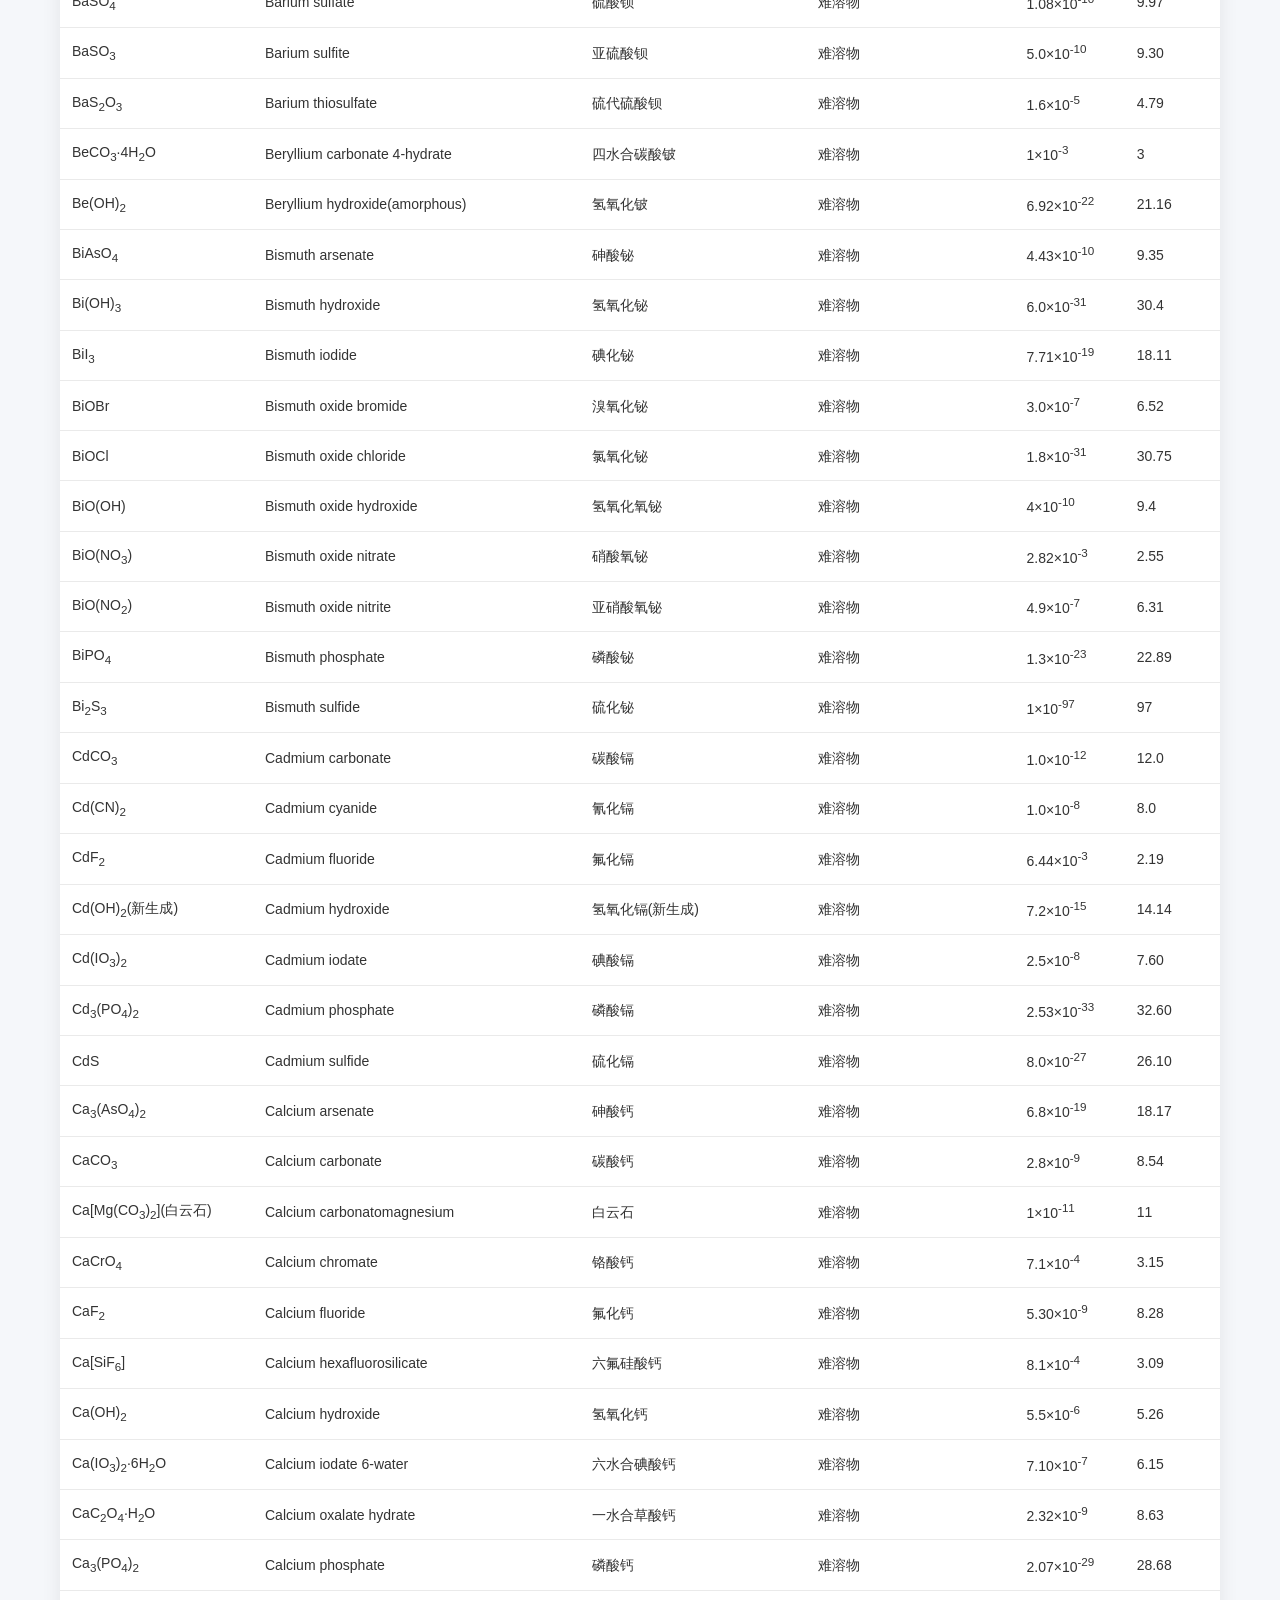
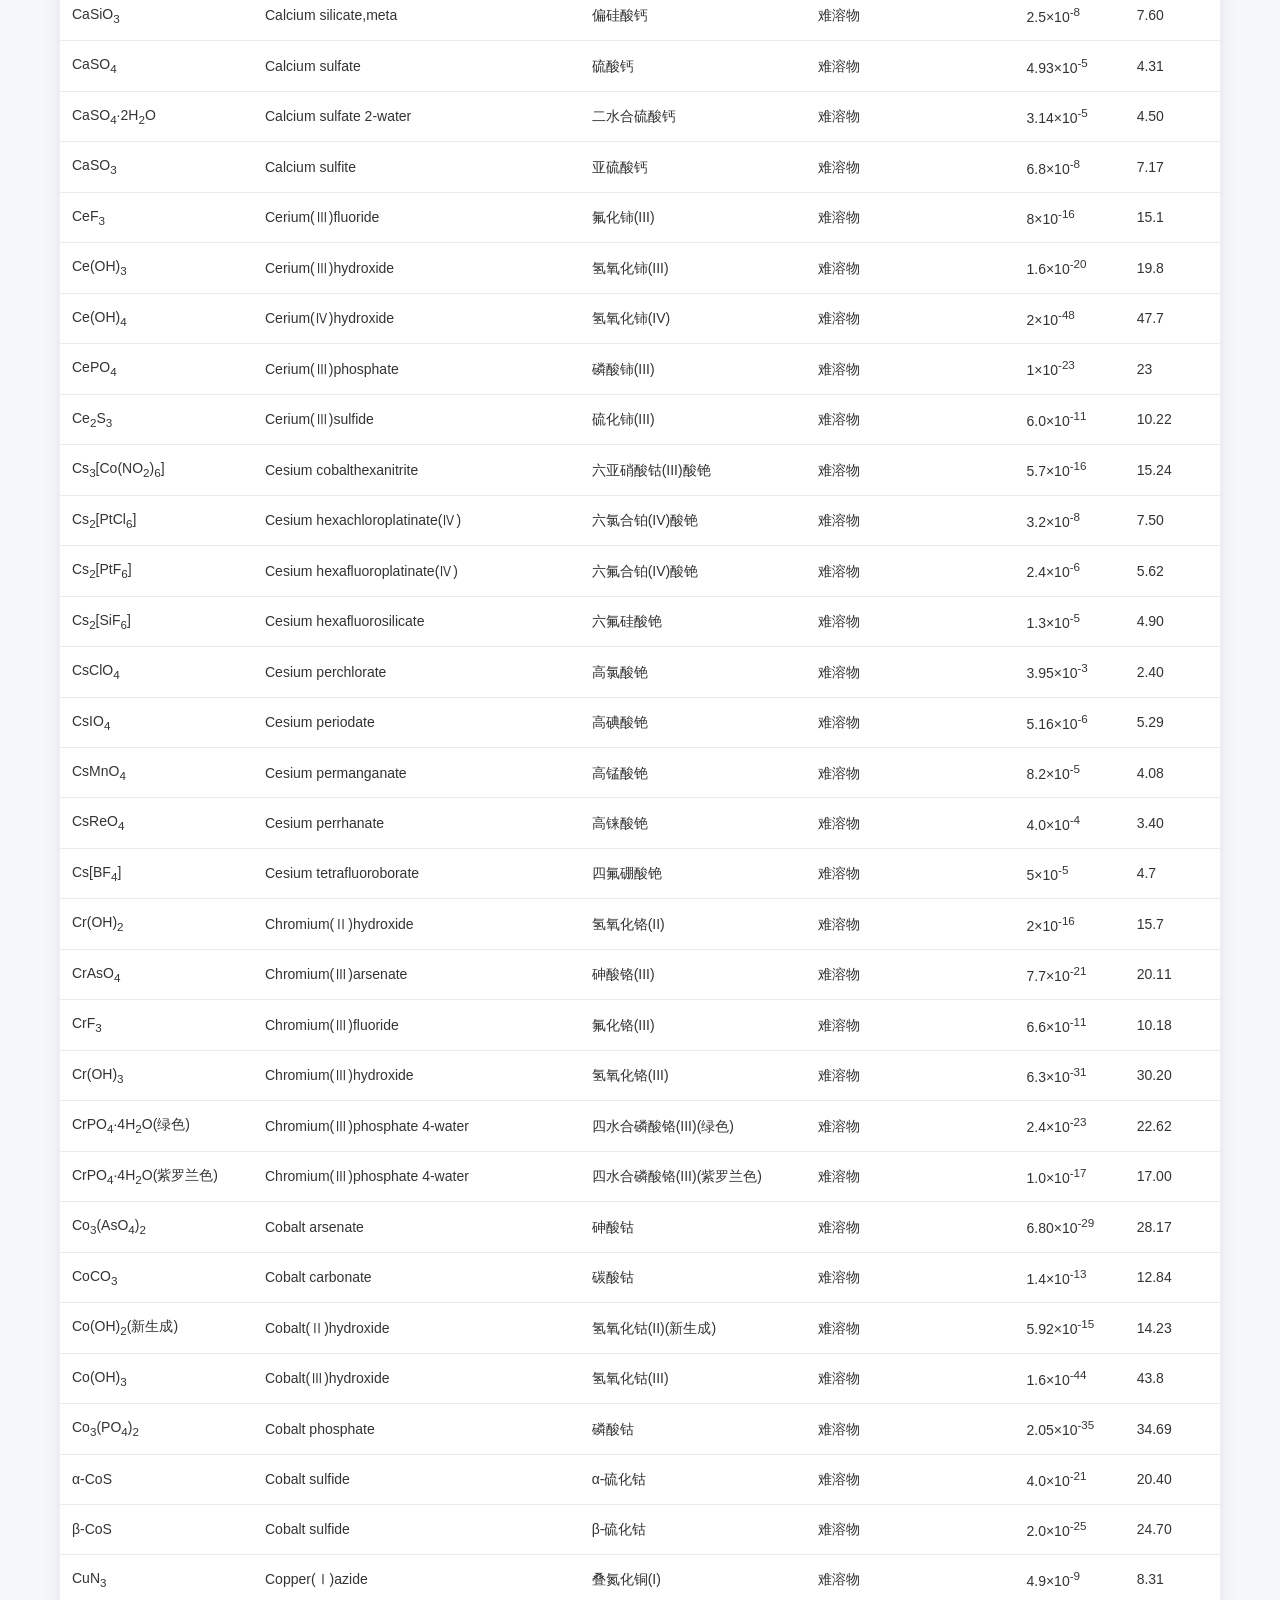
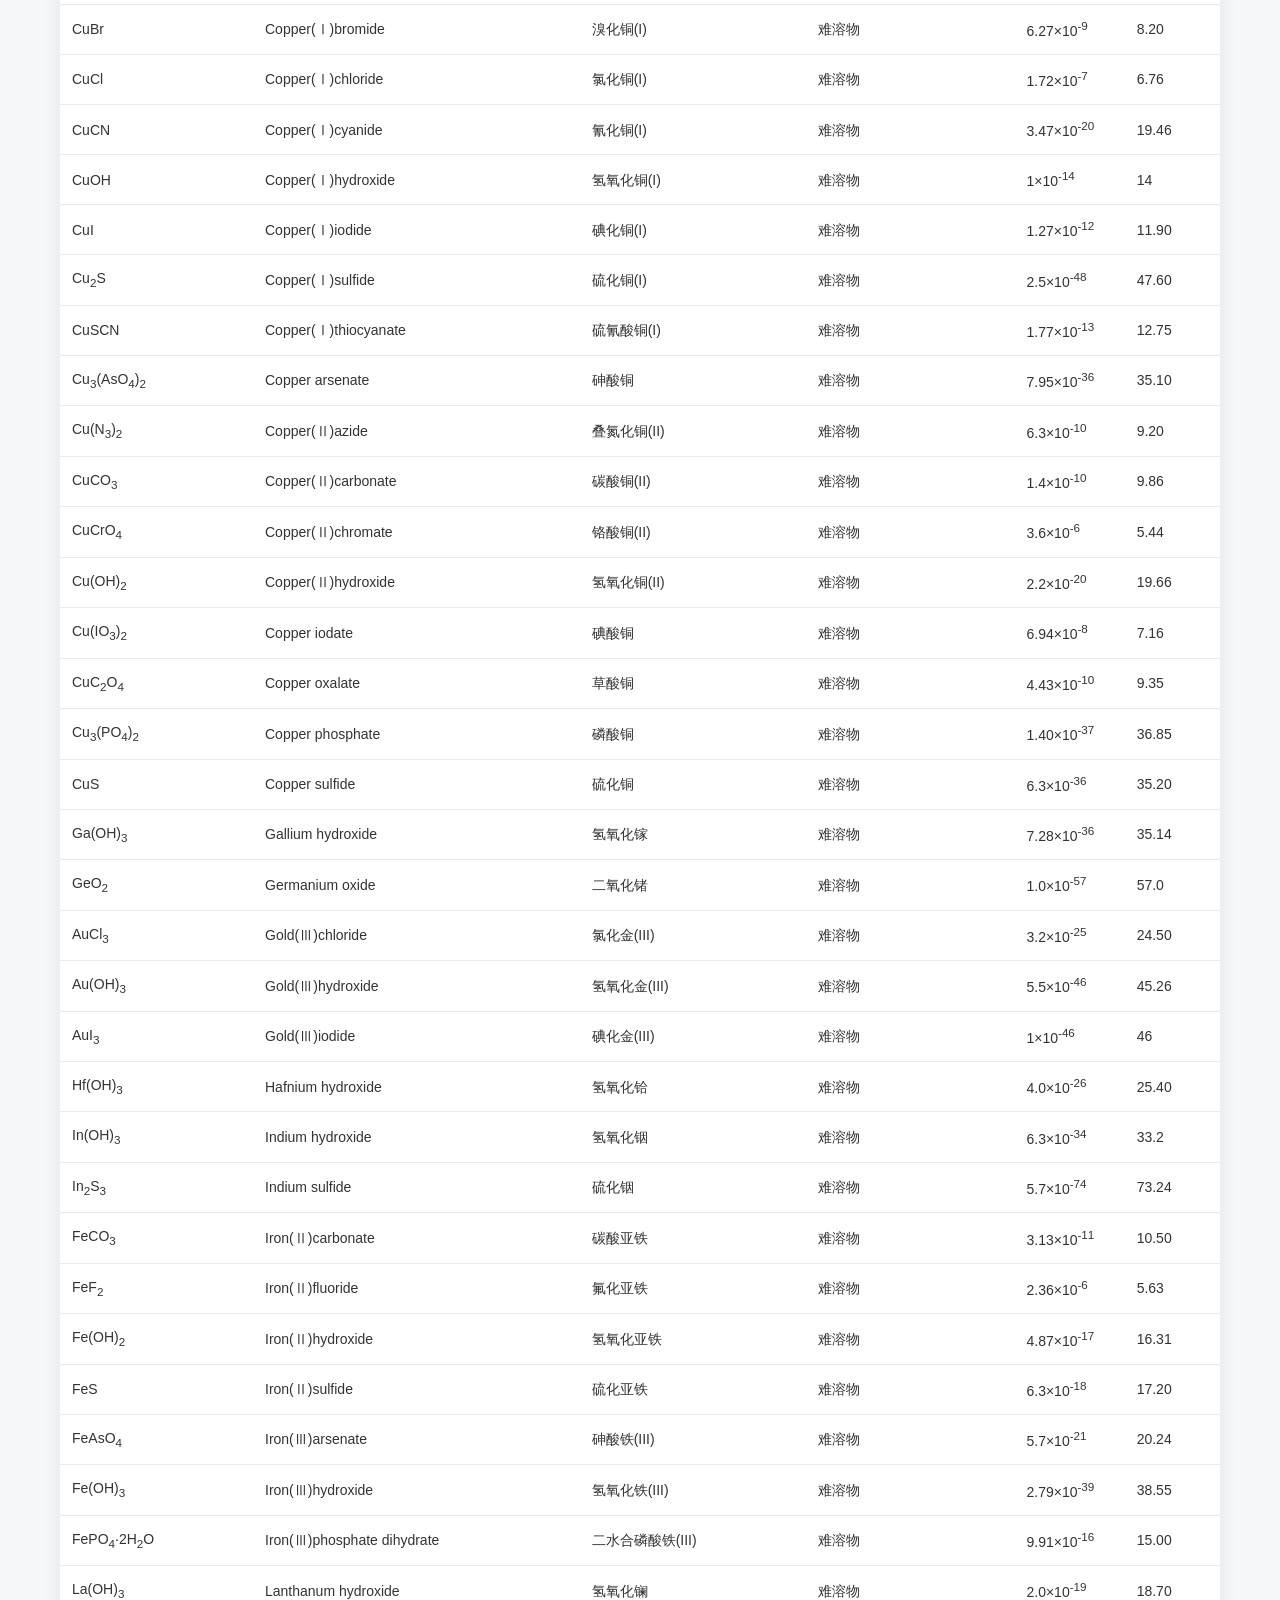
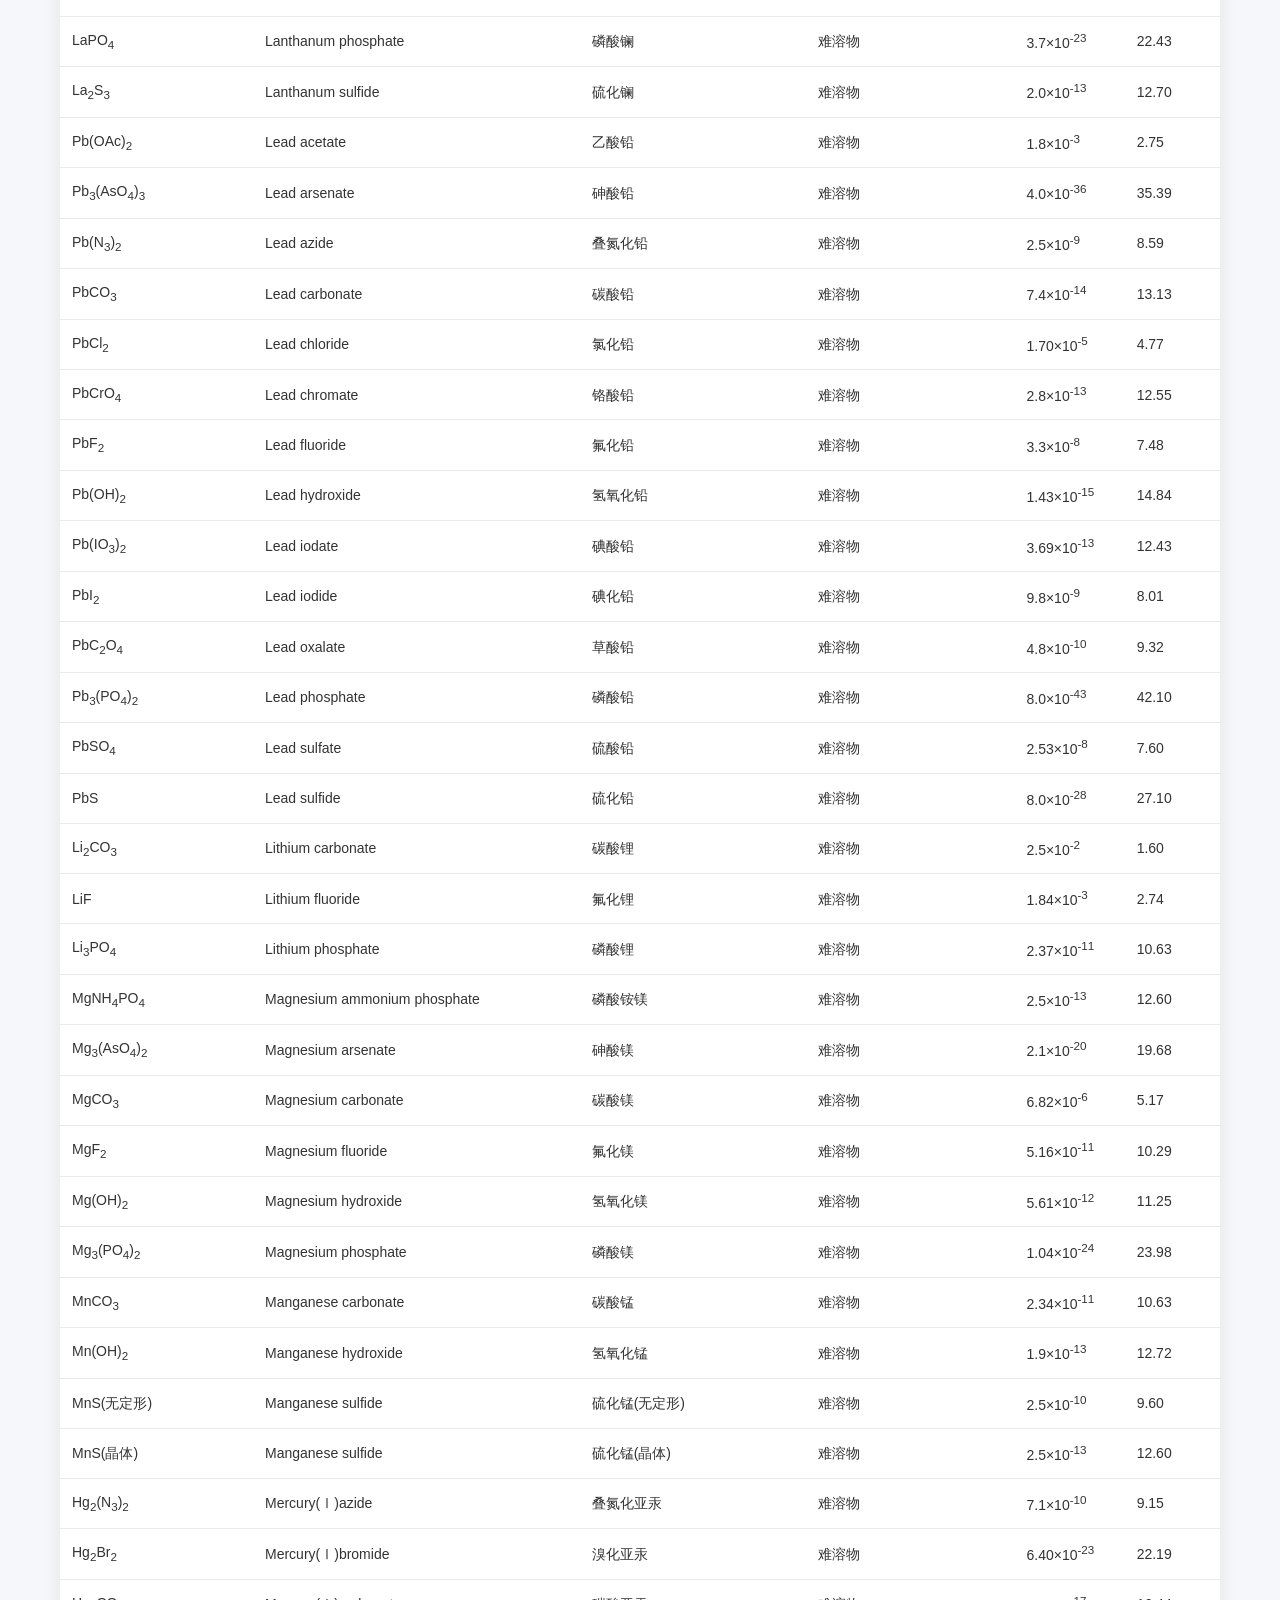
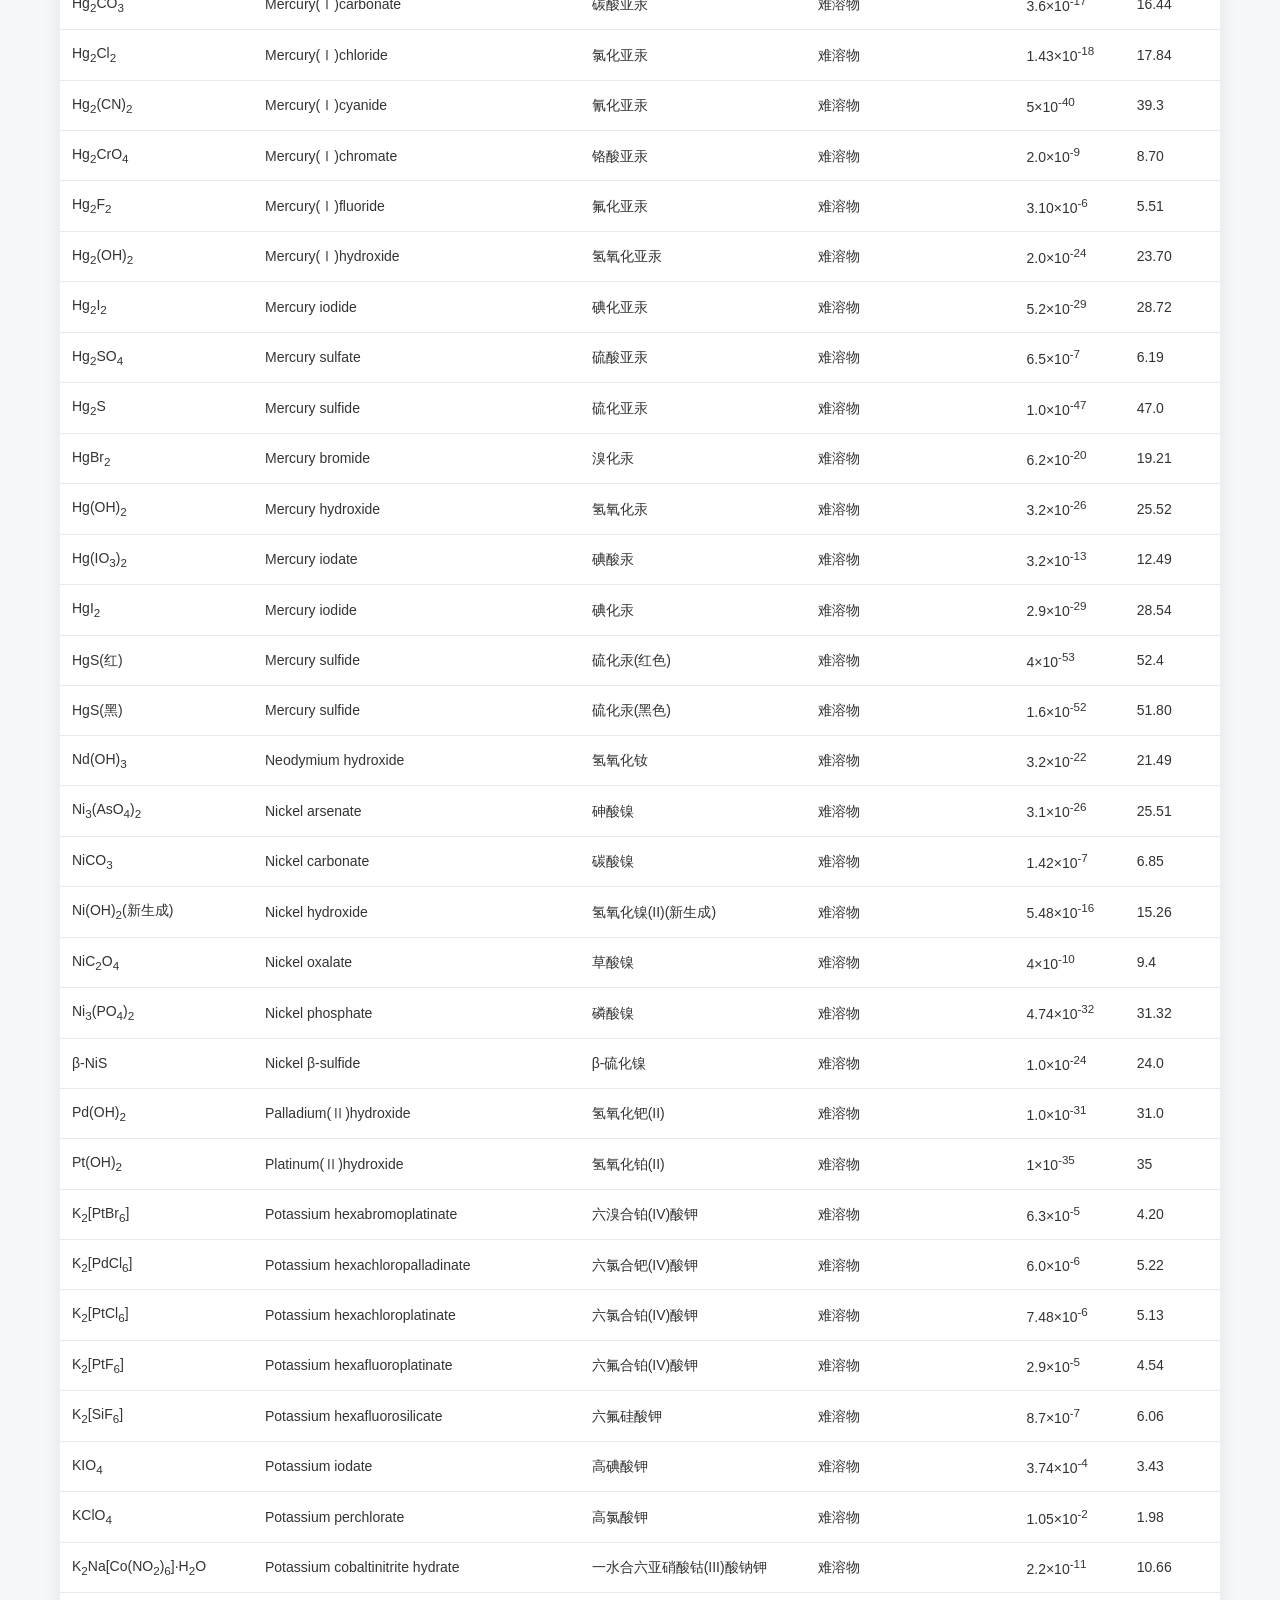
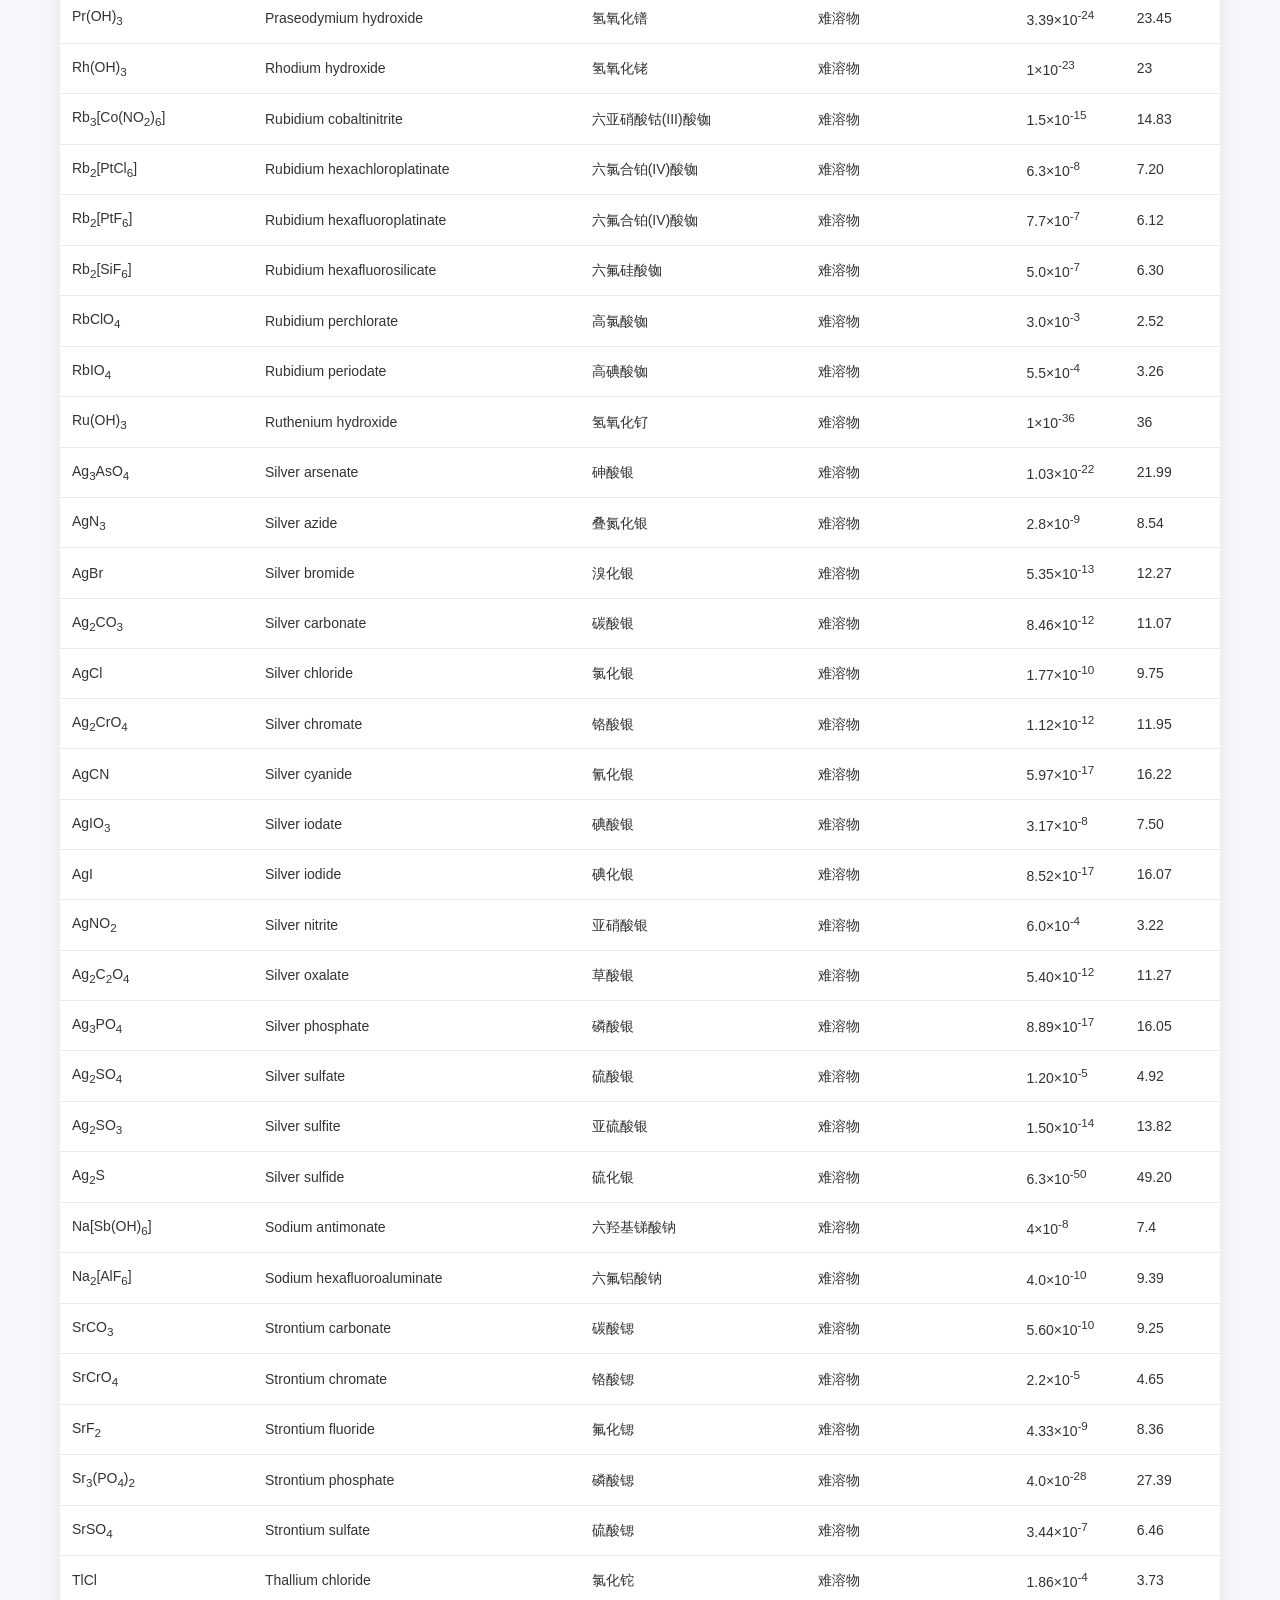
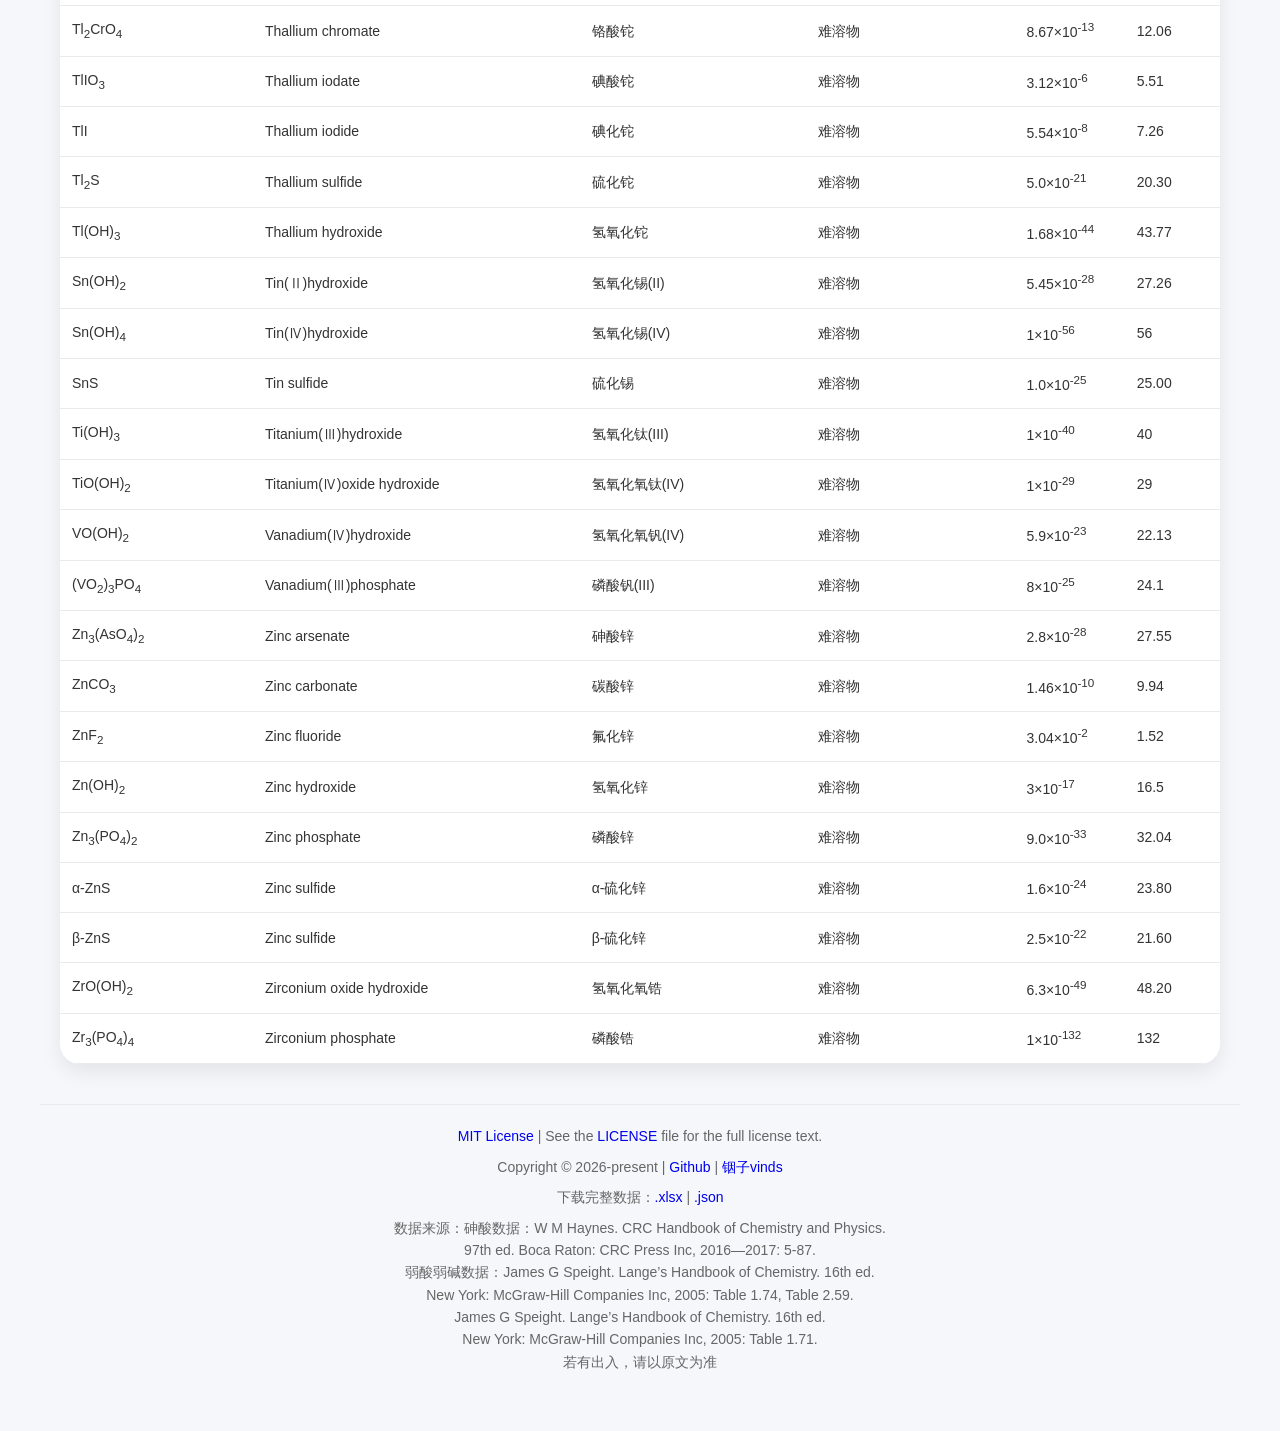
==== commit 485211aa: "Add files via upload" ====
--- a/dissociation_constant/index.html
+++ b/dissociation_constant/index.html
@@ -82,10 +82,10 @@
 
         <div class="notice-content">
             <p><a href="https://opensource.org/license/mit" target="_blank" rel="noopener noreferrer">MIT License</a> | See the <a href="/LICENSE" target="_blank" rel="noopener noreferrer">LICENSE</a> file for the full license text.</p>
-            <p>Copyright © 2026-present | <a href="https://github.com/vinds476283/compound_thermodynamic_data_retrieval" target="_blank" rel="noopener noreferrer">Github</a> | <a href="https://y.vinds.top" target="_blank" rel="noopener noreferrer">铟子vinds</a></p>
+            <p>Copyright © 2026-present | <a href="https://github.com/vinds476283/chemical_data_query" target="_blank" rel="noopener noreferrer">Github</a> | <a href="https://y.vinds.top" target="_blank" rel="noopener noreferrer">铟子vinds</a></p>
             <p>下载完整数据：<a href="table.xlsx" download="table.xlsx">.xlsx</a> | <a href="table.json" download="table.json">.json</a></p>
-            <p>数据来源：砷酸数据：W M Haynes. CRC Handbook of Chemistry and Physics. <br>97th ed. Boca Raton: CRC Press Inc, 2016—2017: 5-87.<br> 其他数据：James G Speight. Lange’s Handbook of Chemistry. 16th ed. <br>New York: McGraw-Hill Companies Inc, 2005: Table 1.74,
-                Table 2.59. <br> 若有出入，请以原文为准</p>
+            <p>数据来源：砷酸数据：W M Haynes. CRC Handbook of Chemistry and Physics. <br>97th ed. Boca Raton: CRC Press Inc, 2016—2017: 5-87.<br> 弱酸弱碱数据：James G Speight. Lange’s Handbook of Chemistry. 16th ed. <br>New York: McGraw-Hill Companies Inc, 2005: Table
+                1.74, Table 2.59. <br>James G Speight. Lange’s Handbook of Chemistry. 16th ed. <br>New York: McGraw-Hill Companies Inc, 2005: Table 1.71.<br> 若有出入，请以原文为准</p>
         </div>
     </footer>
 
